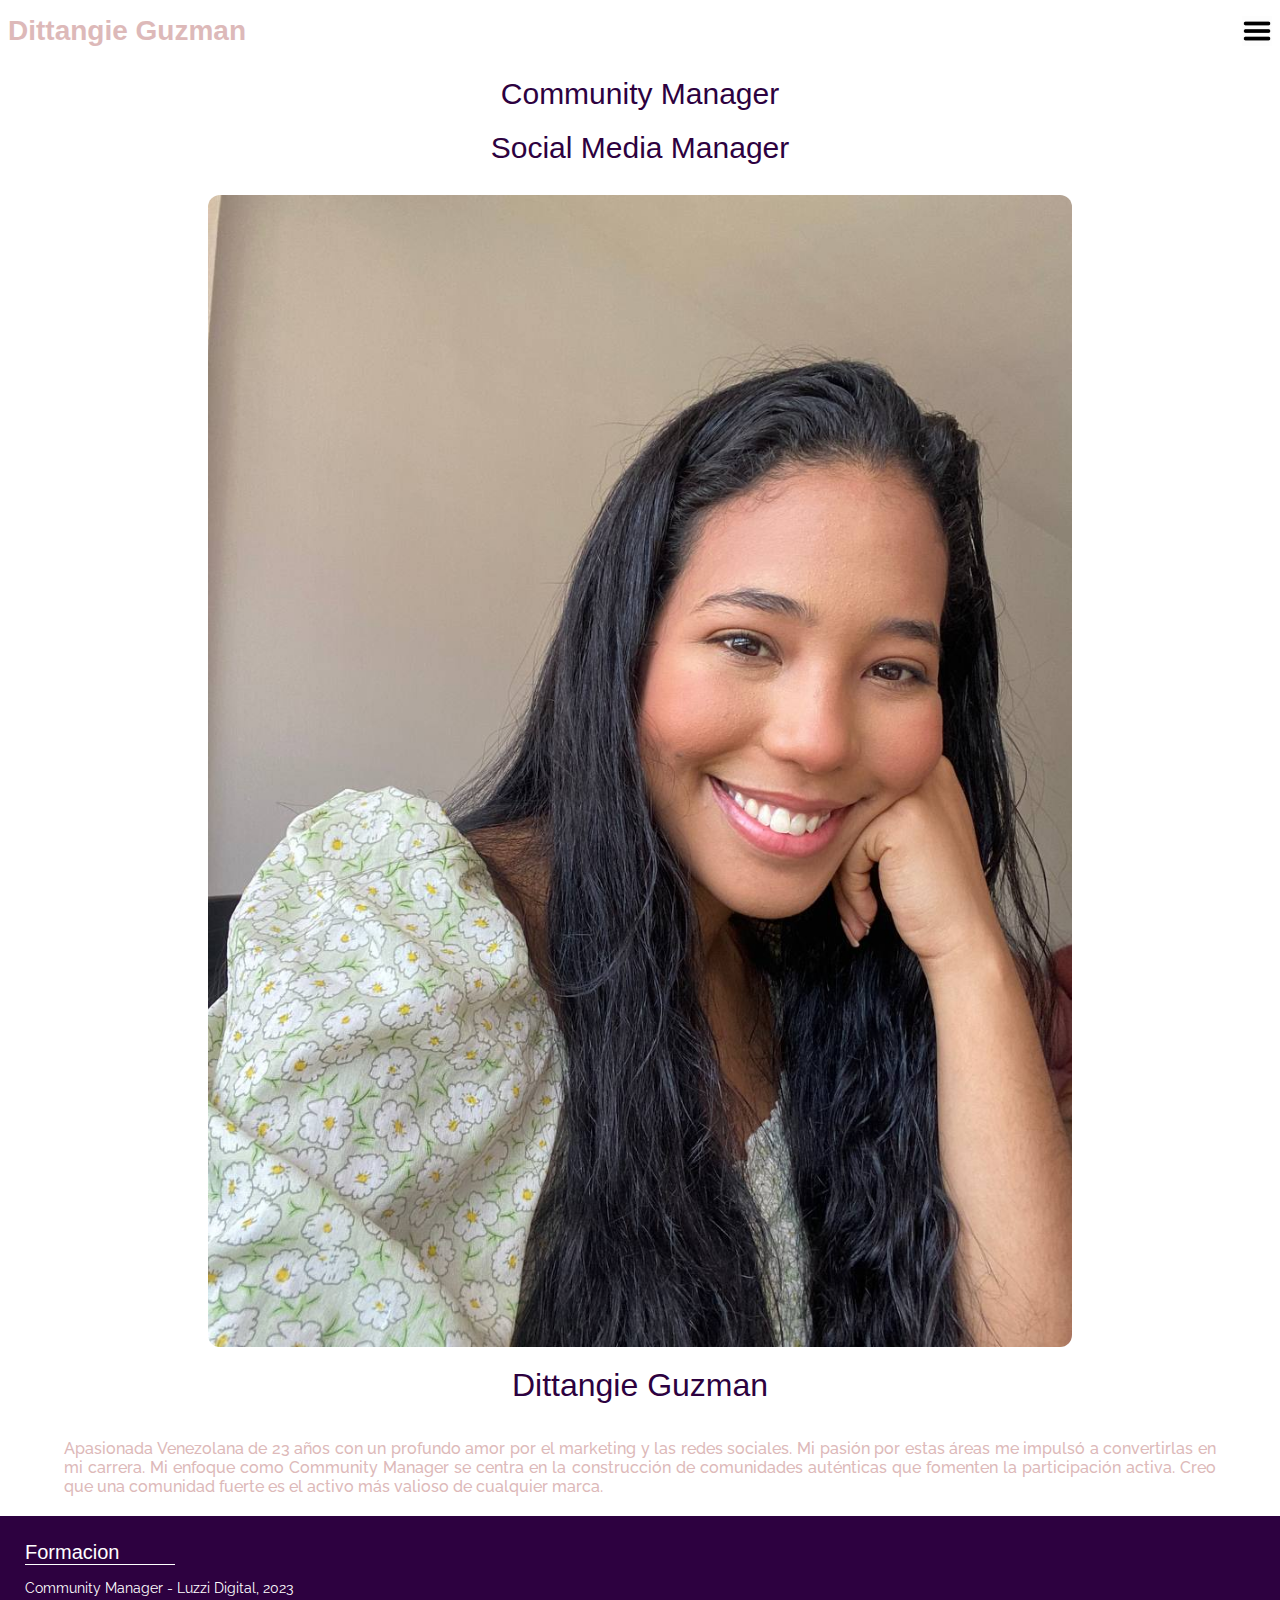
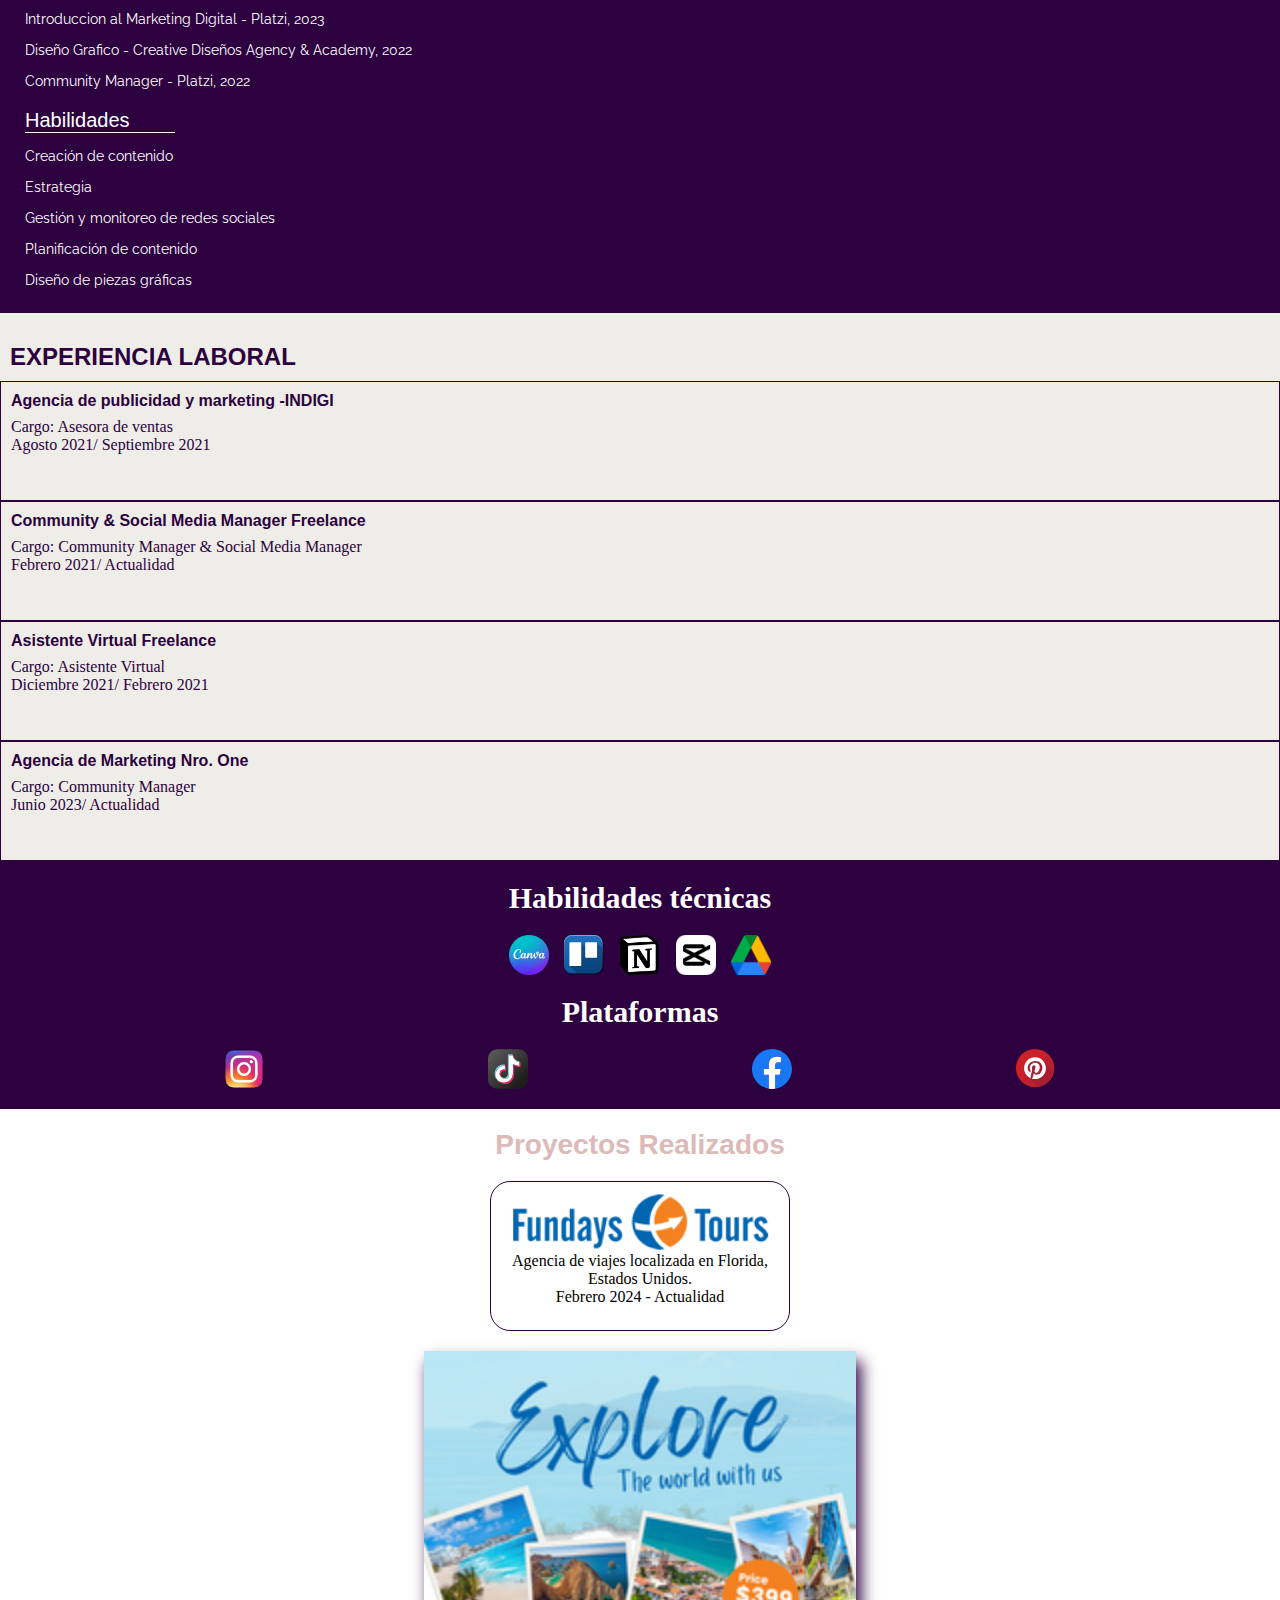
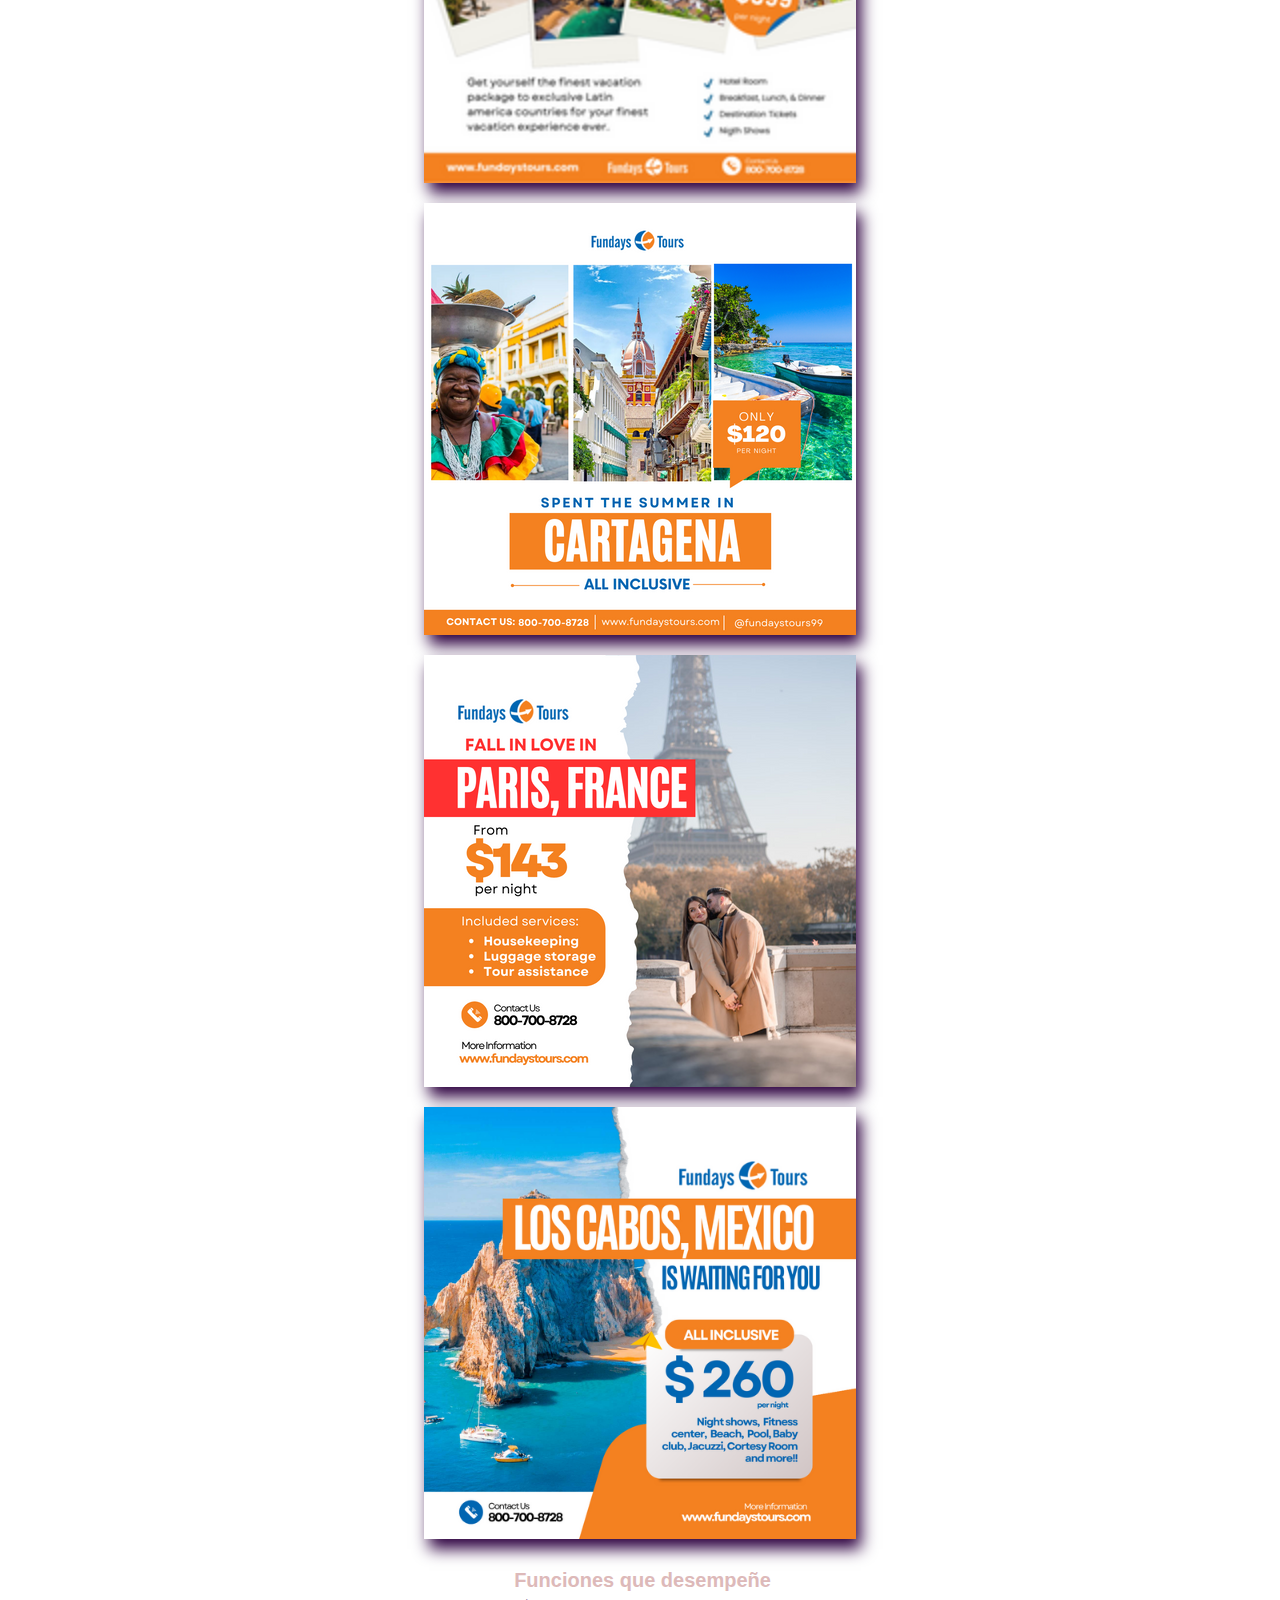
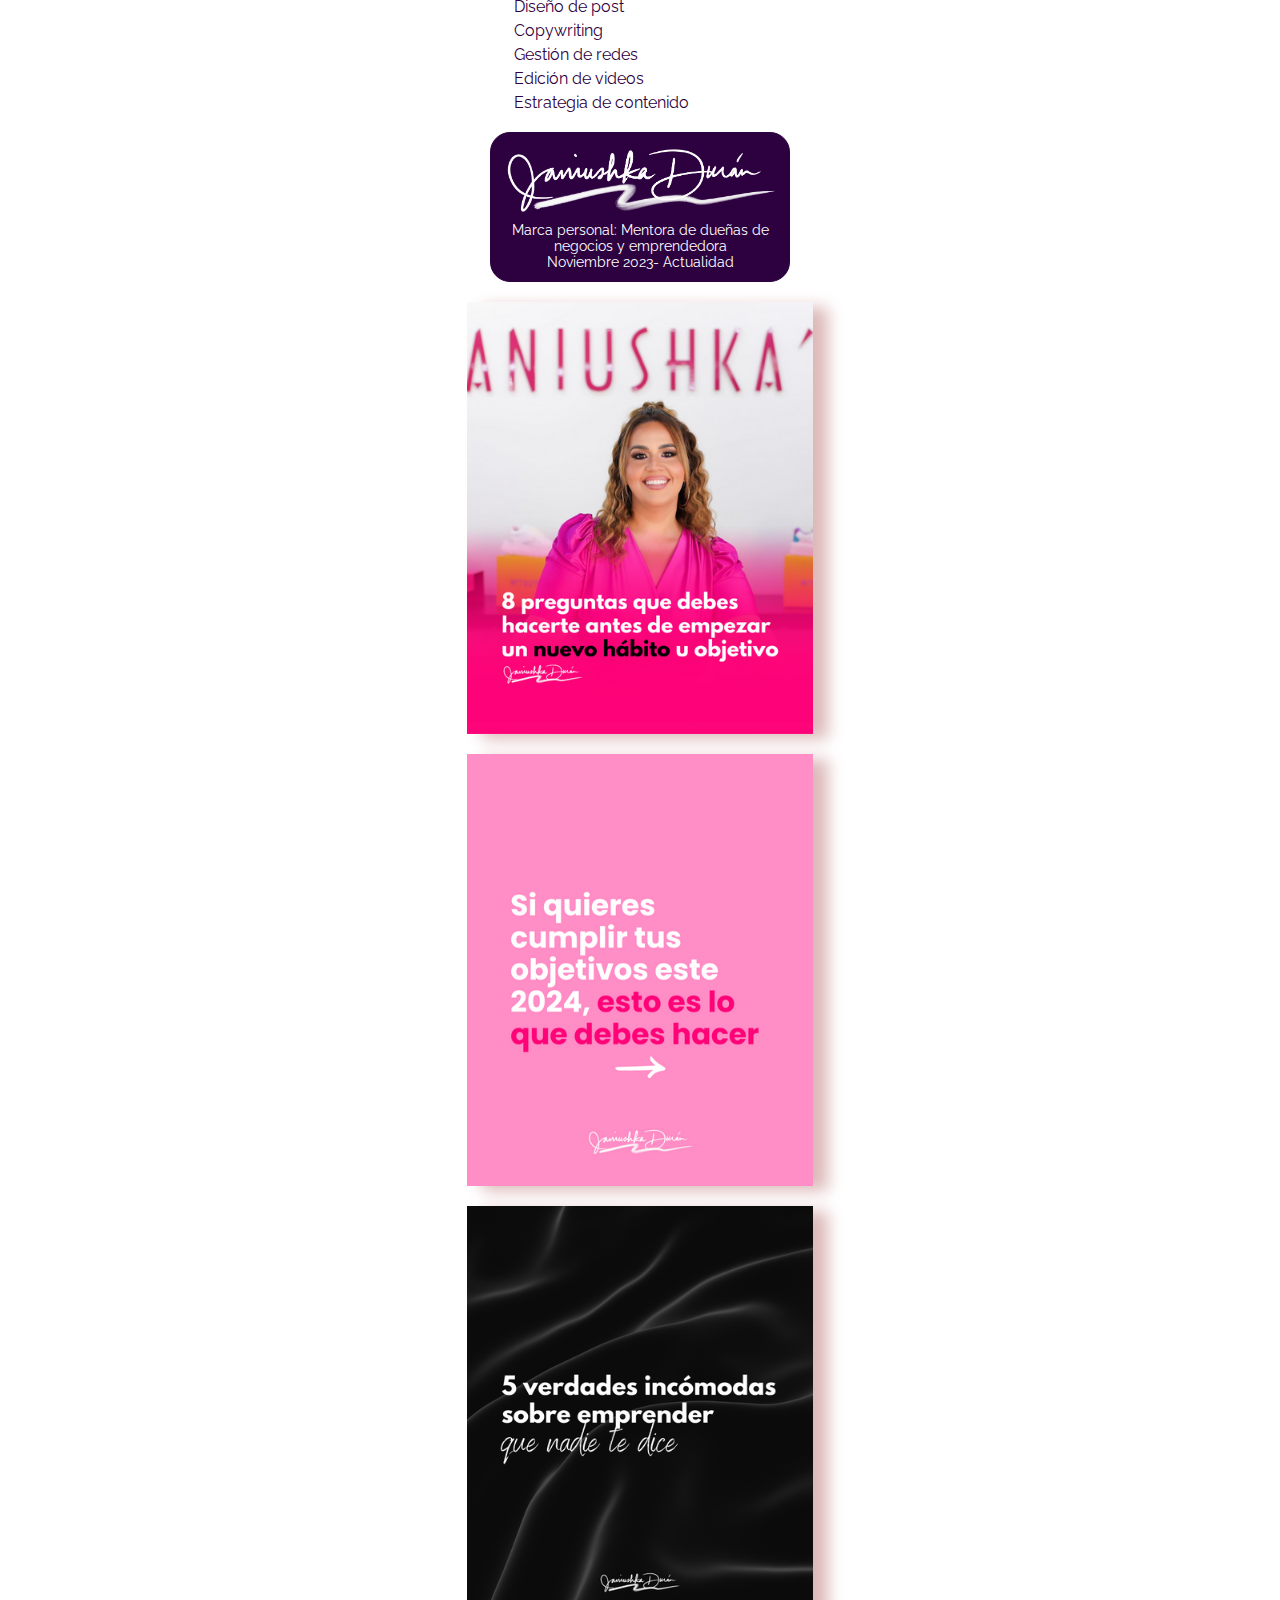
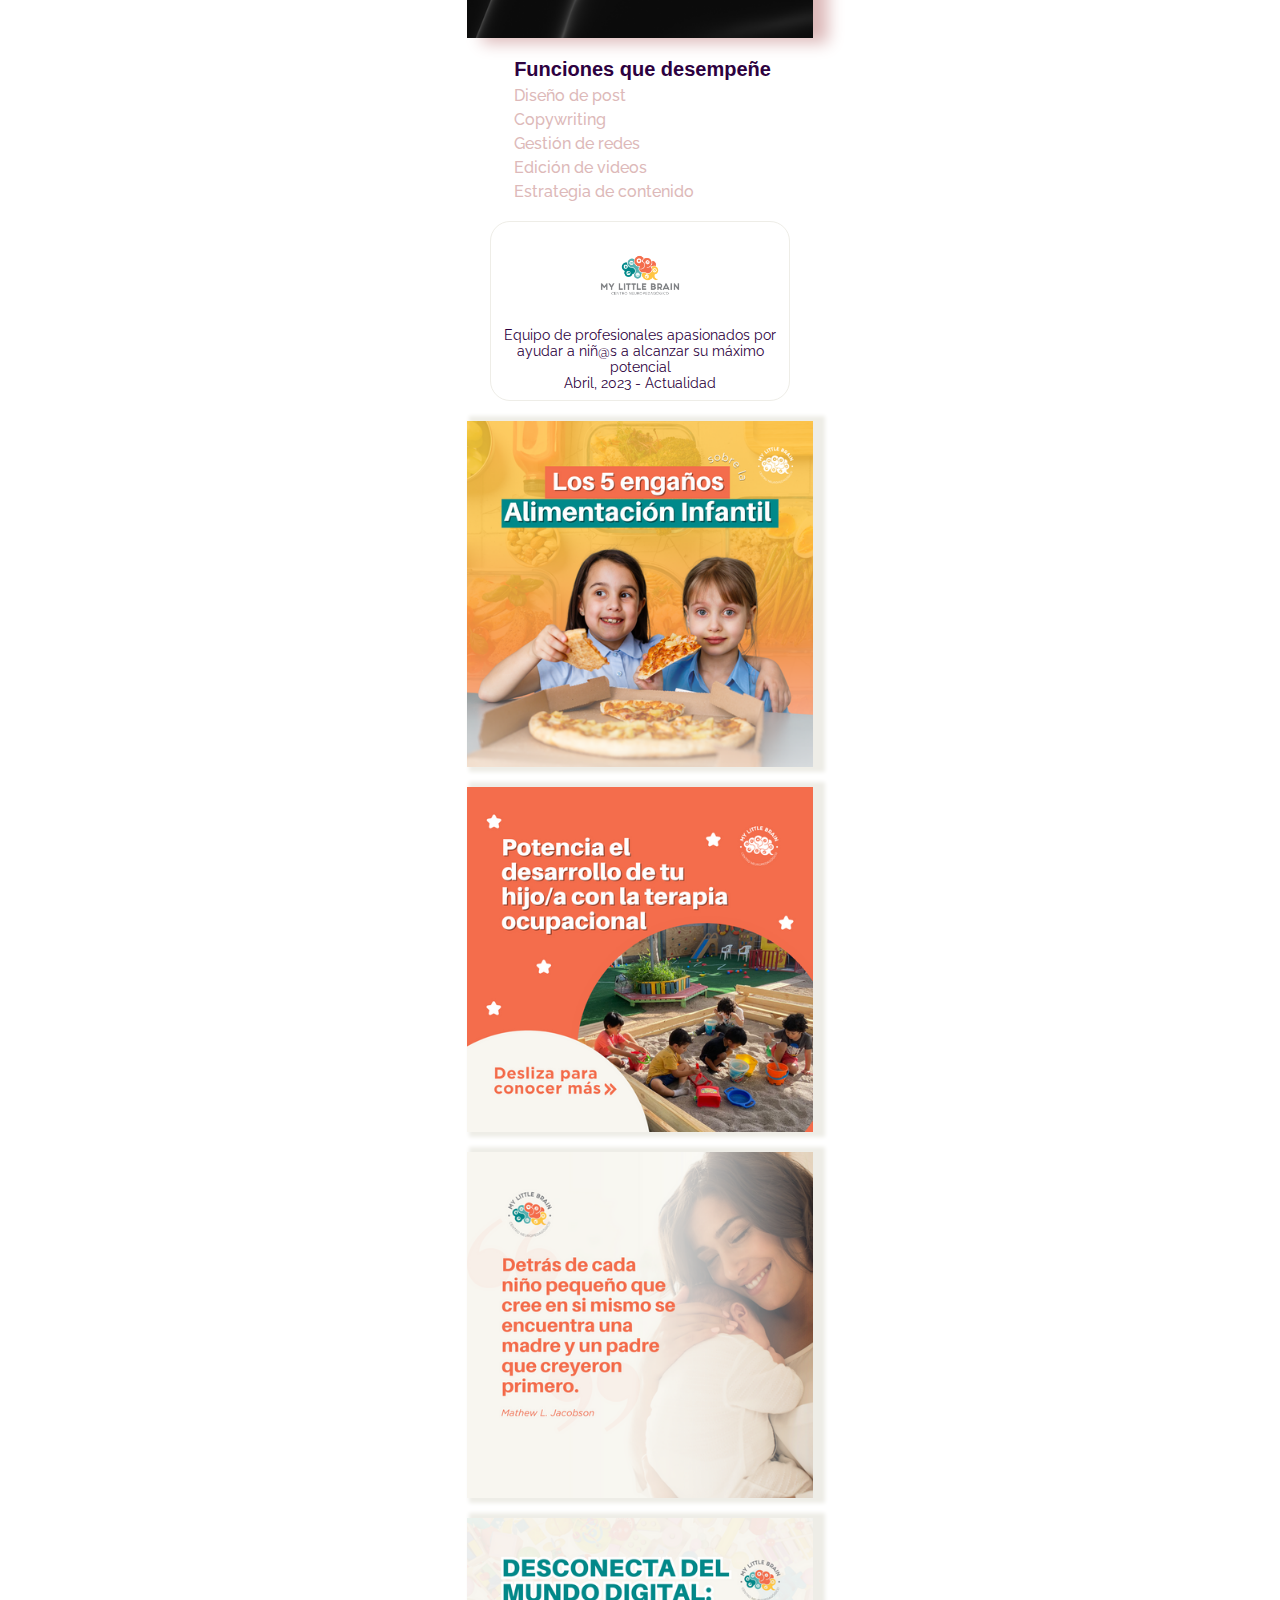
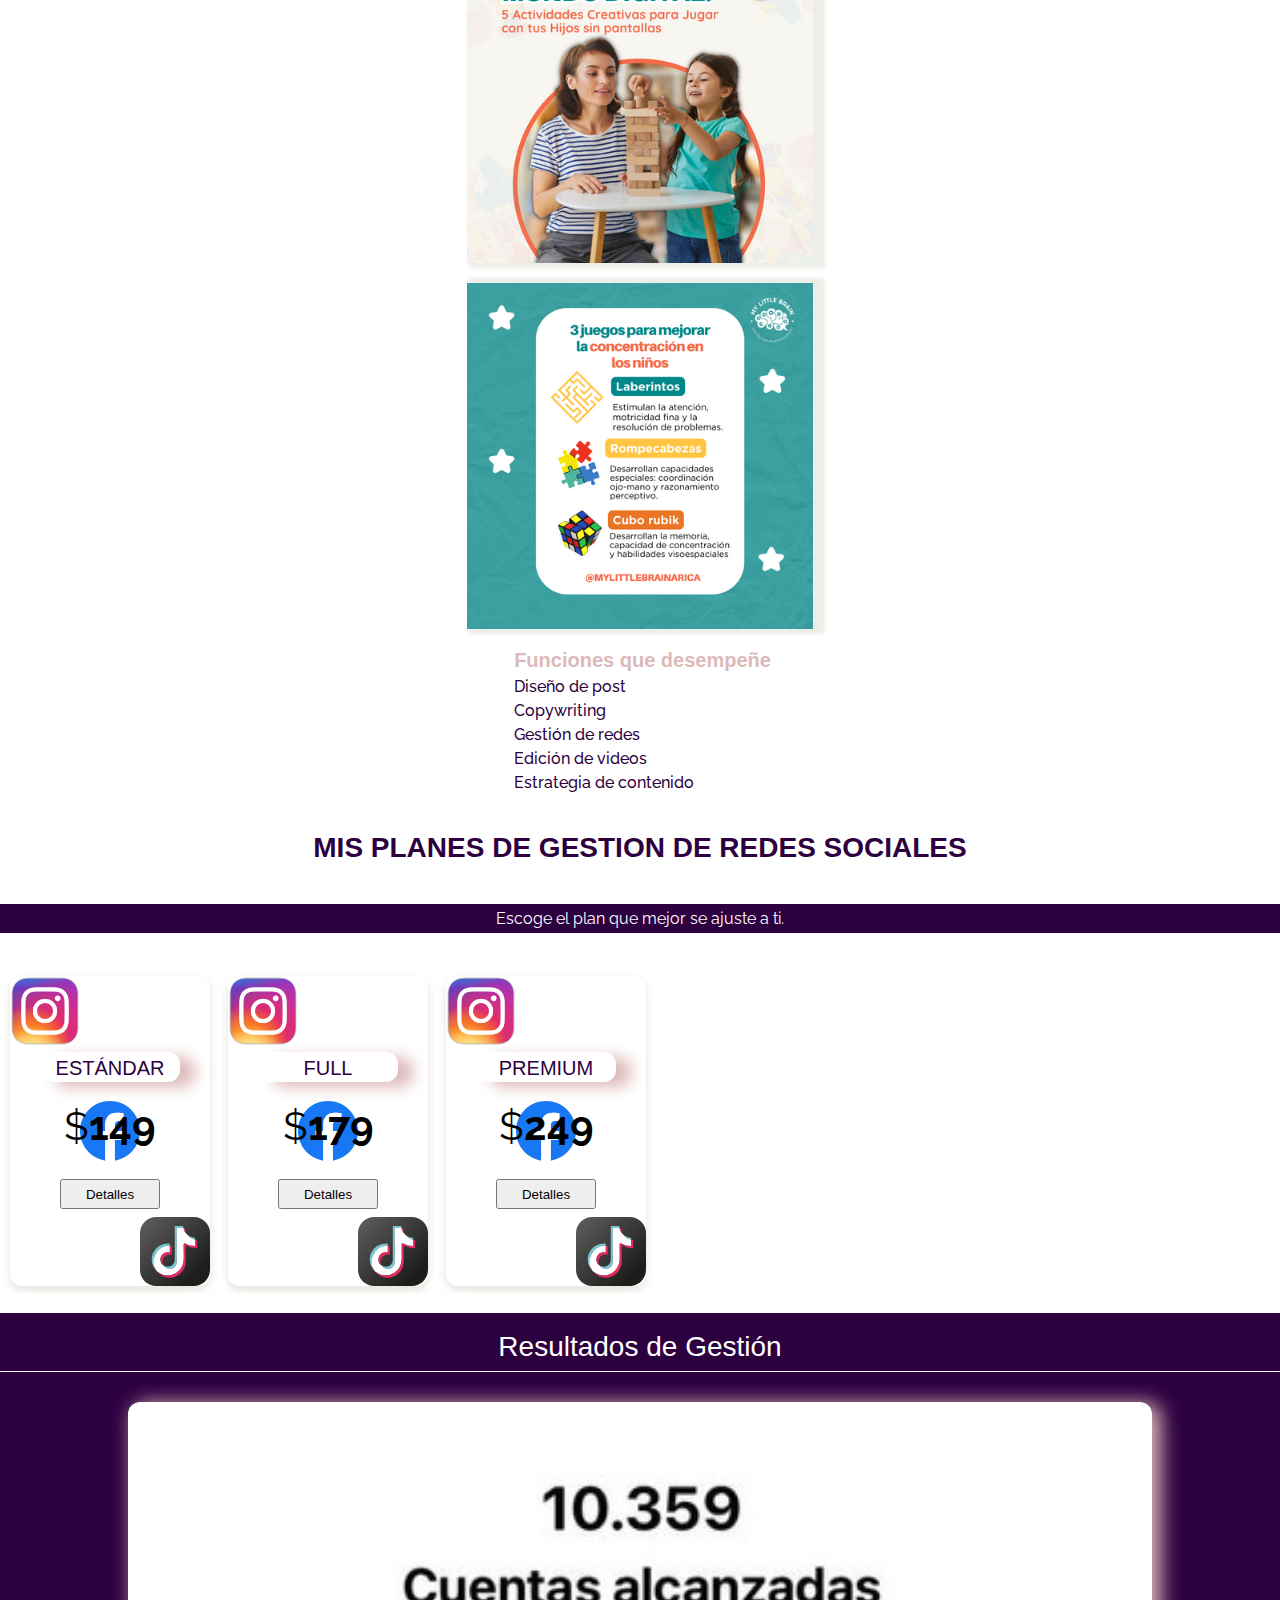
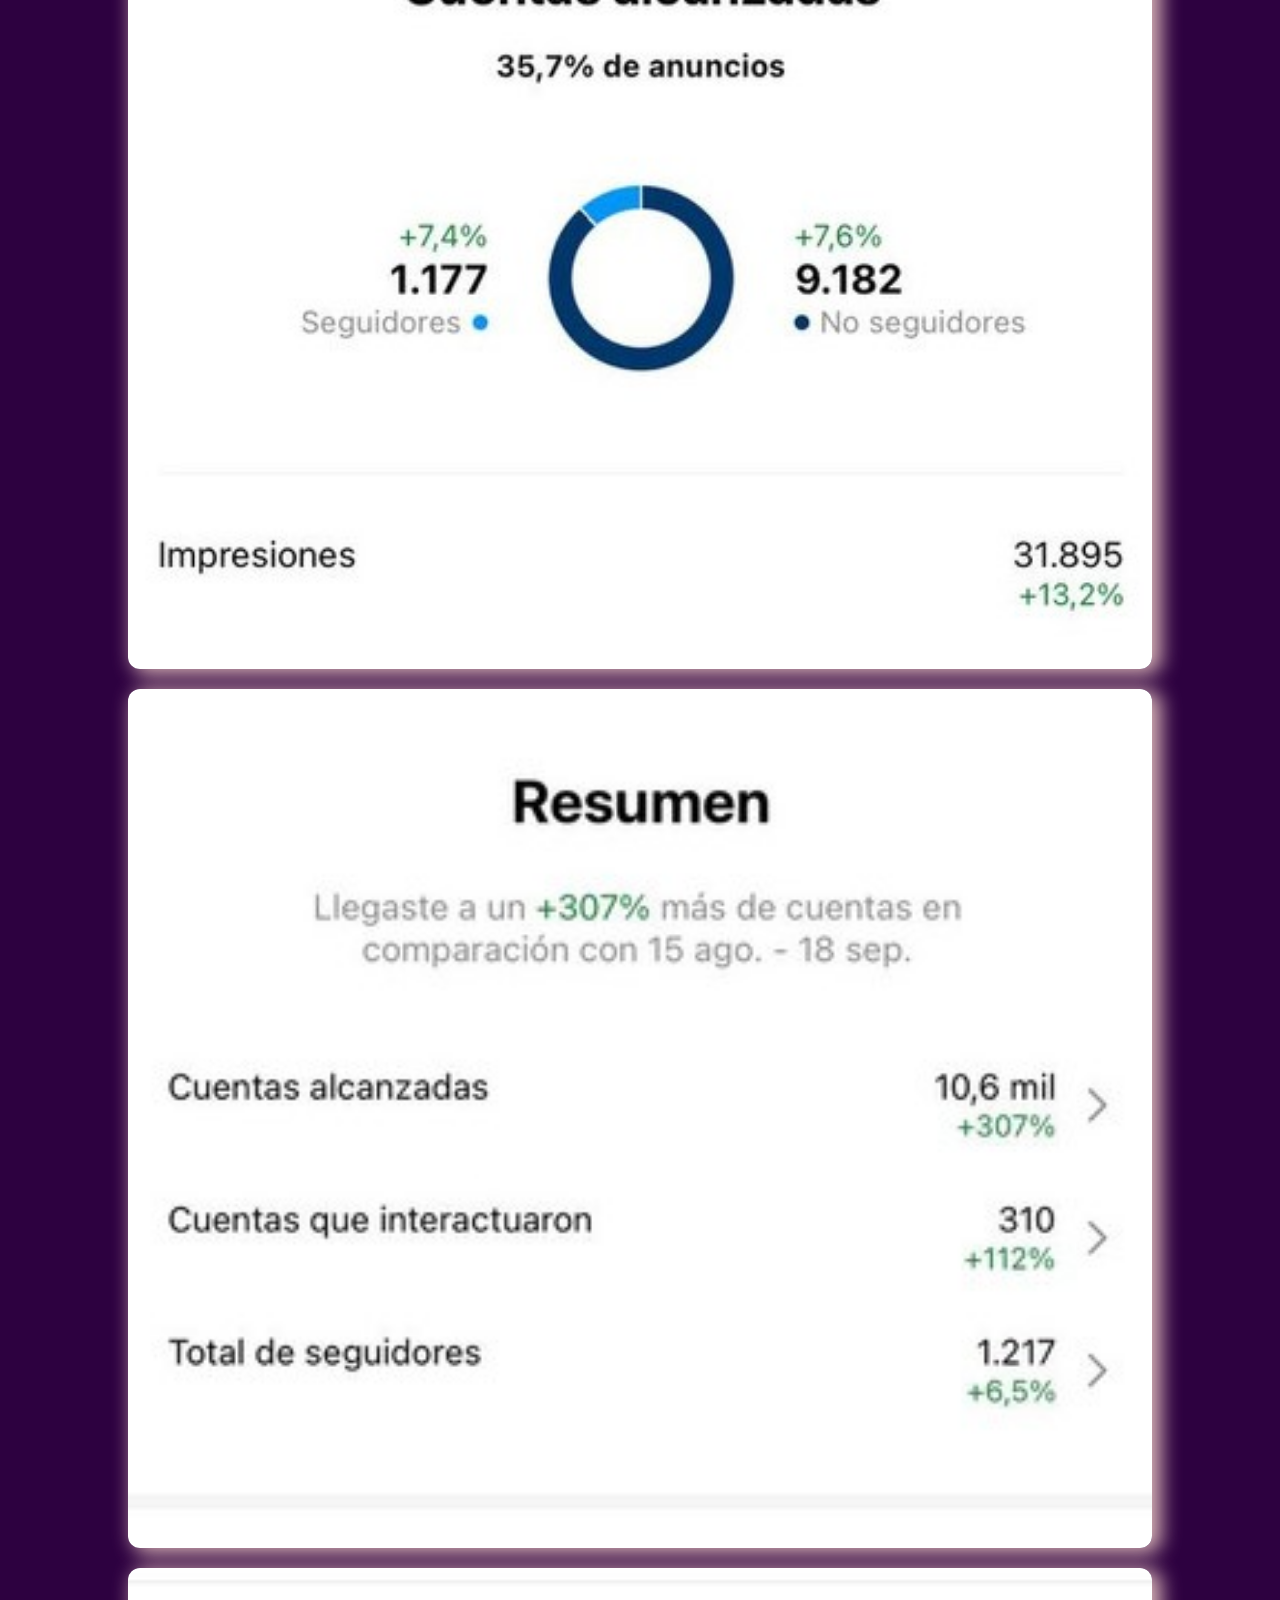
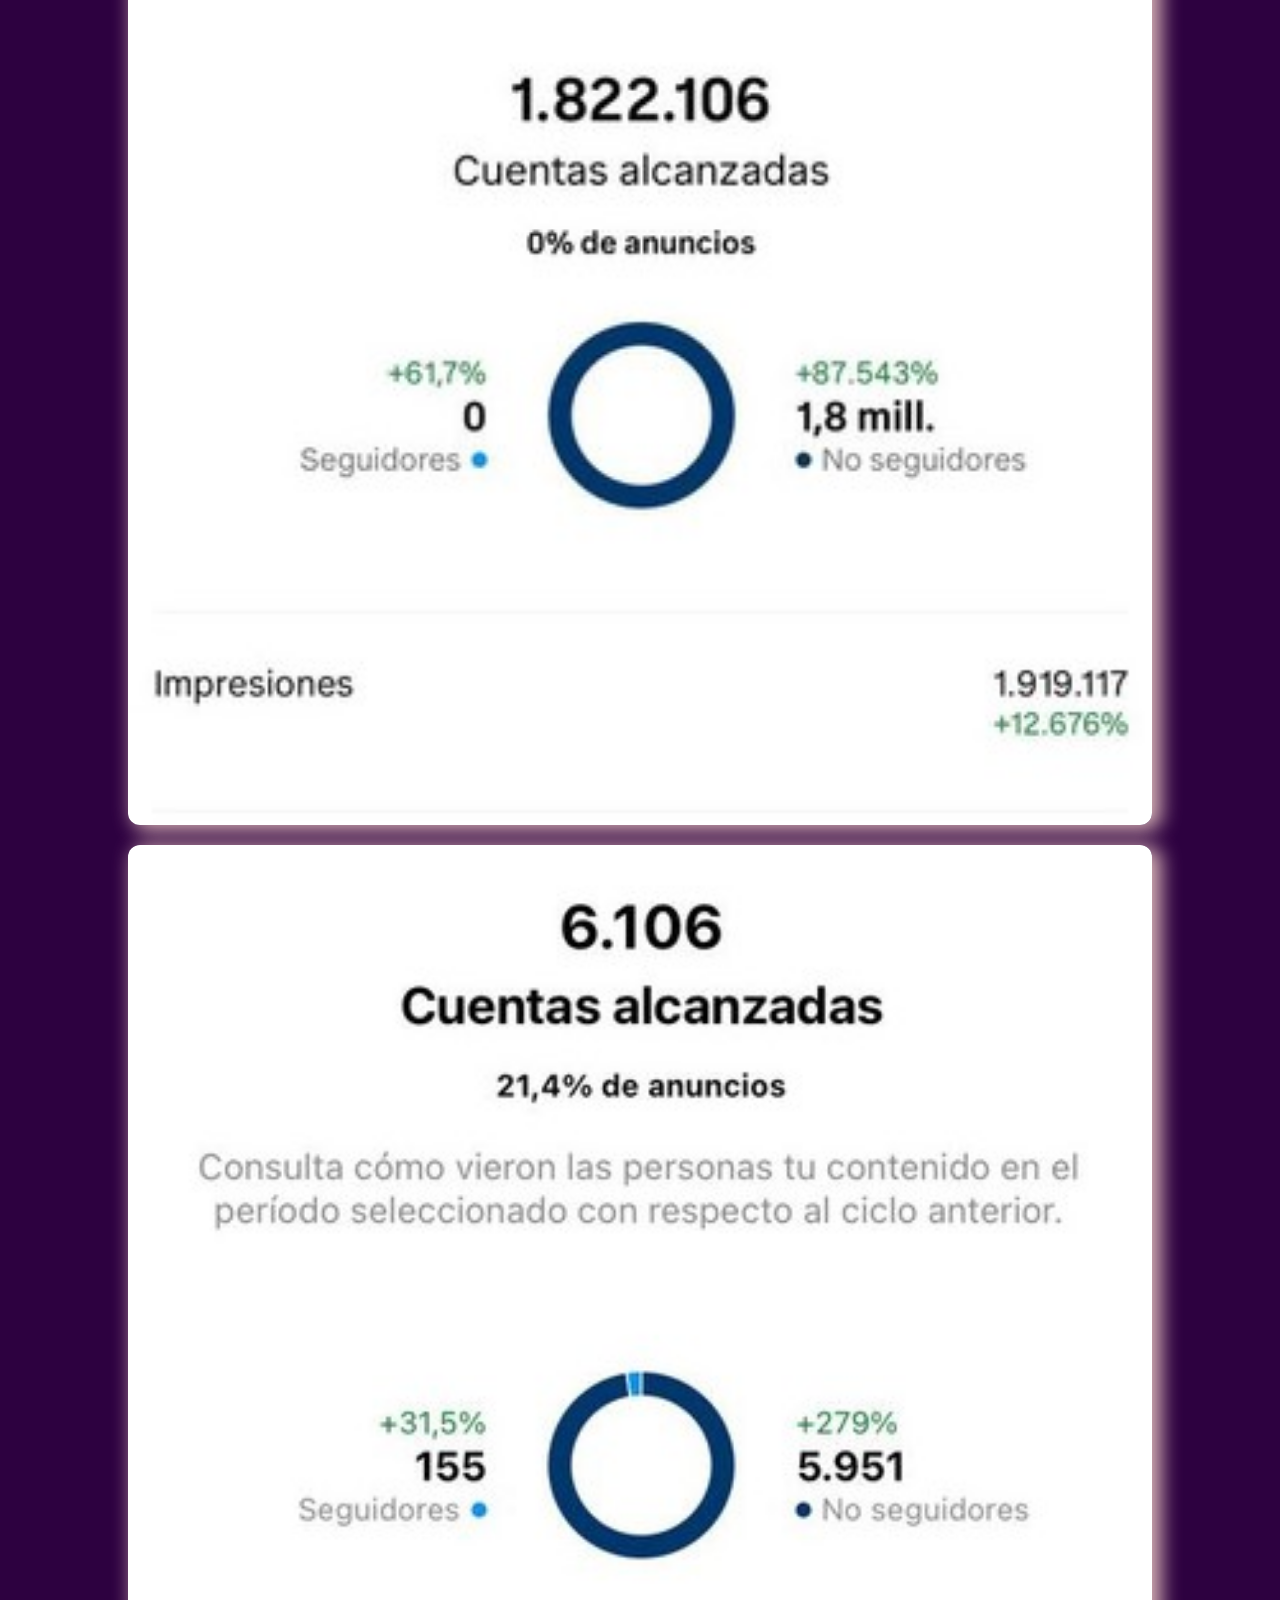
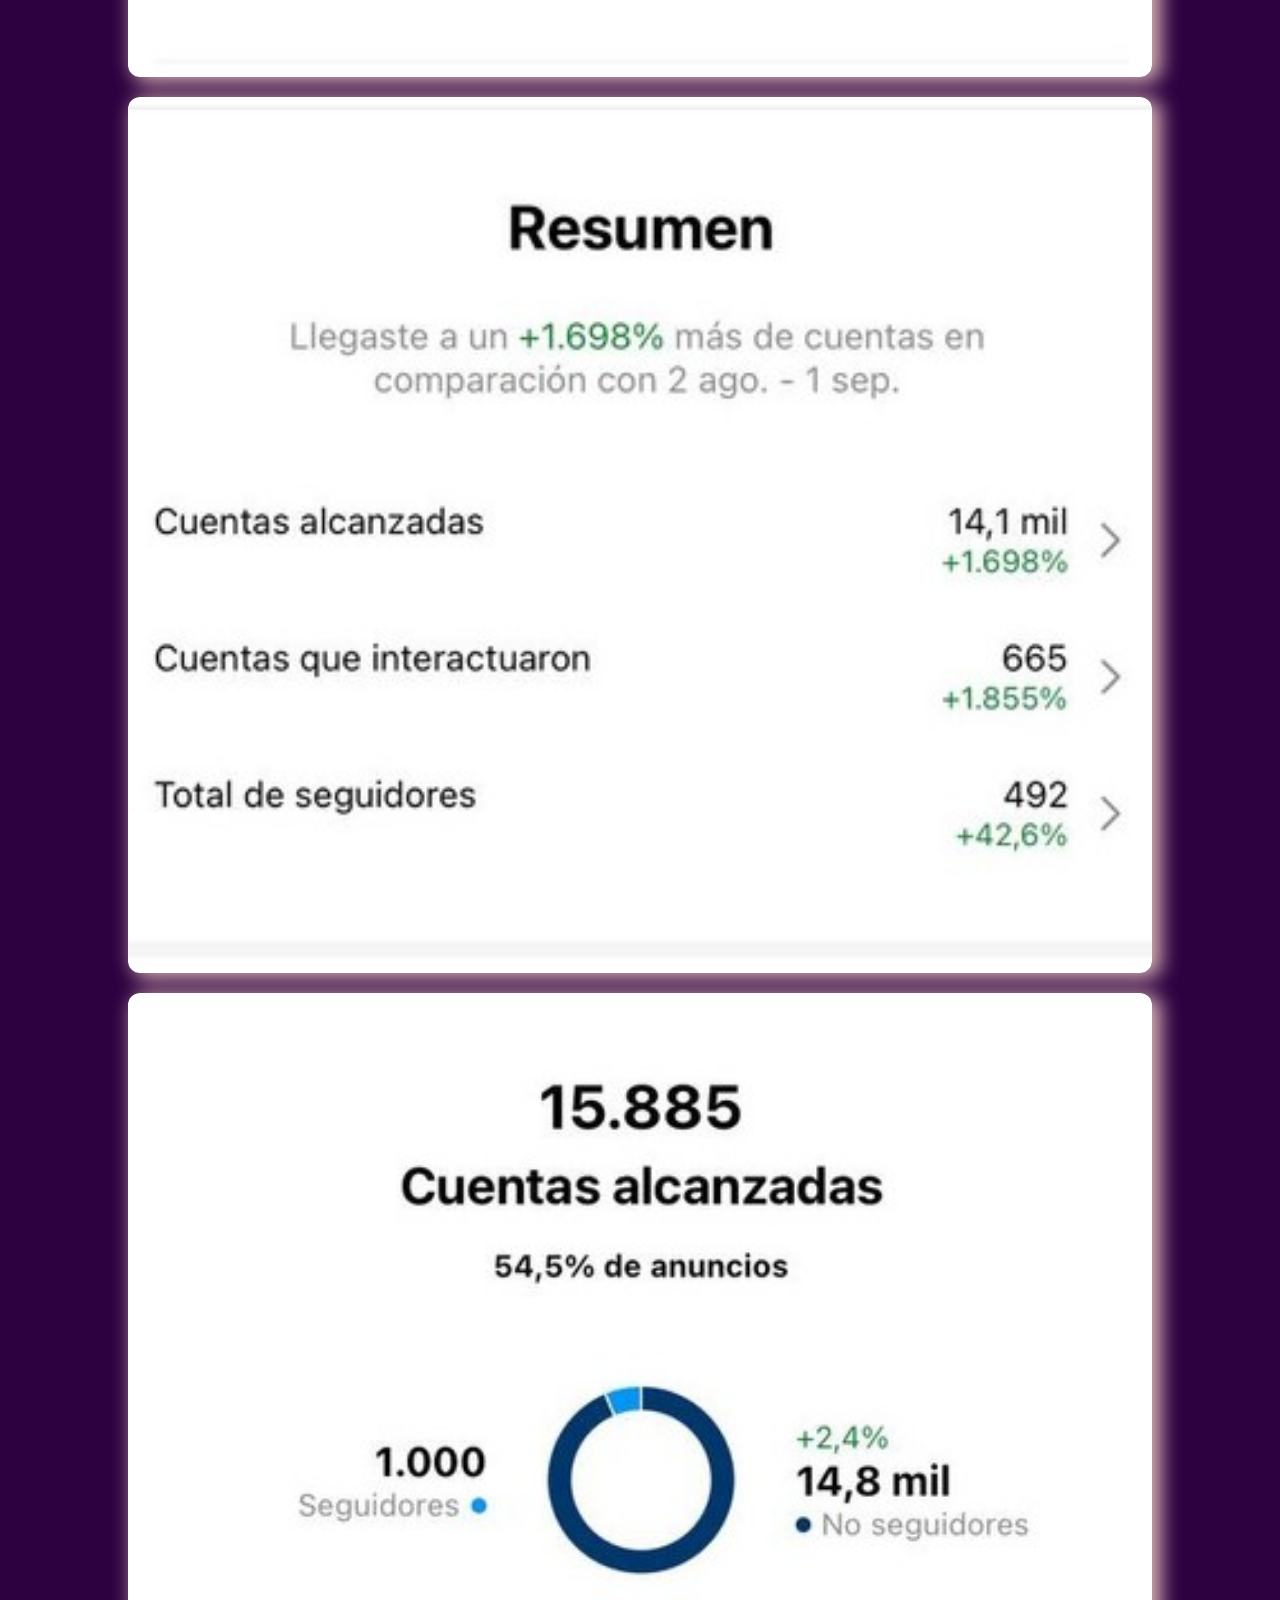
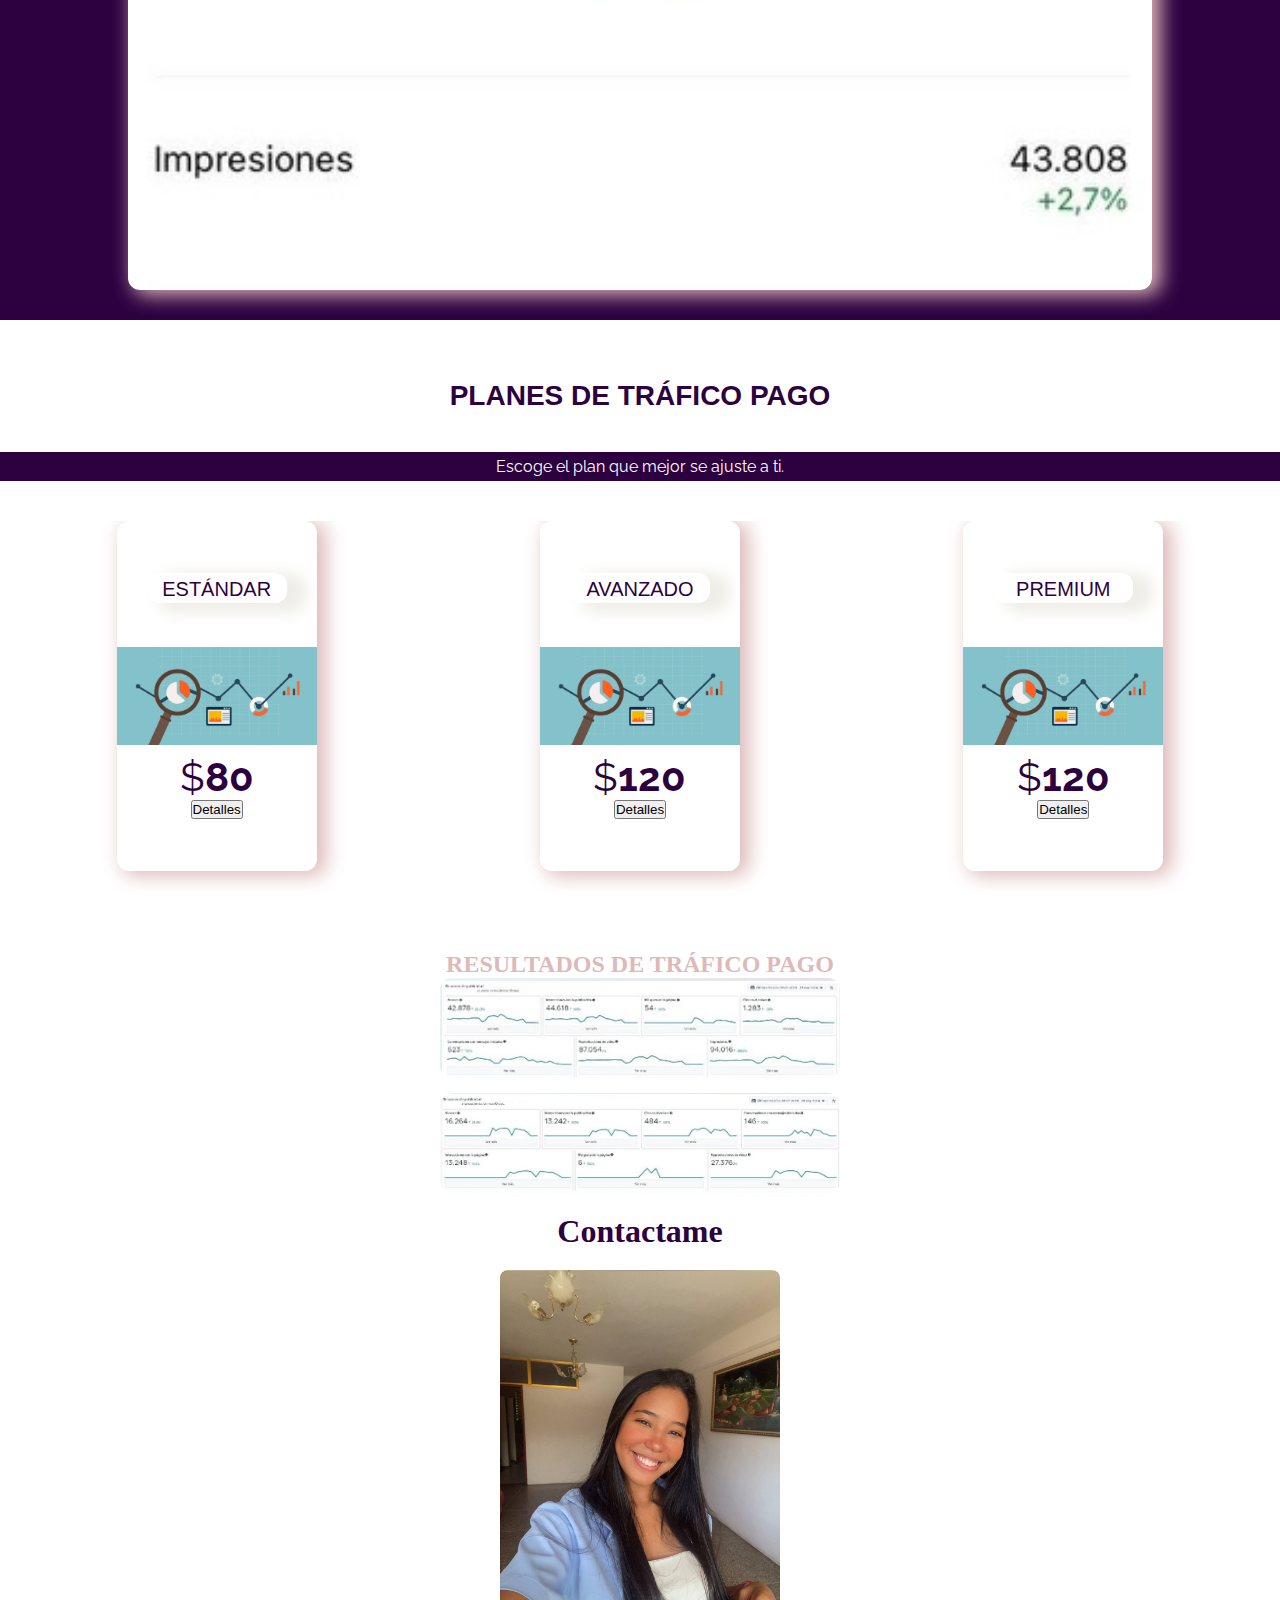
==== index.html @ 824b5fb4 "ya realizadala mayoria de la pagina se logro estructurar en un 90% ya solo queda darle estilos mas e" ====
<!DOCTYPE html>
<html lang="en">
<head>
    <meta charset="UTF-8">
    <meta name="viewport" content="width=device-width, initial-scale=1.0">
    <link rel="preconnect" href="https://fonts.googleapis.com">
    <link rel="preconnect" href="https://fonts.gstatic.com" crossorigin>
    <link href="https://fonts.googleapis.com/css2?family=Playfair+Display:ital@0;1&family=Raleway:ital,wght@0,100..900;1,100..900&display=swap" rel="stylesheet">
    <link rel="stylesheet" href="./style.css">
    <title>Dittangie Guzman</title>
</head>
<body>
<header>
    <section class="container--title">
        <h1>Dittangie Guzman</h1>
    </section>
    <section class="container--nav">
            <img src="./src/assets/icon-open.jfif" alt="icon-hamburger" id="menu">
            <nav id="show-menu">
                <ul>
                    <li><a href="#quien-soy"">¿Quién soy?</a></li>
                    <li><a href="#">Formación y Habilidades</a></li>
                    <li><a href="#">Experiencia Laboral</a></li>
                    <li><a href="#">Habilidades y Platarformas</a></li>
                    <li><a href="#">Trabajo realizados</a></li>
                    <li><a href="#">Mis planes</a></li>
                    <li><a href="#">Resultados</a></li>
                    <li><a href="#">Trafico pago</a></li>
                    <li><a href="#">Contacto</a></li>
                </ul>
            </nav>
    </section>
        
</header>

<main>
    
<section class="container--title-community">
            <h2>Community Manager </h2>
            <h2>Social Media Manager</h2>

</section>


<section class="container-quien--soy" >
            <div class="container--img-quien-soy">
                <img src="./src/images/ditt1.jpeg" alt="dittangieguzman">
            </div>
            <div class="container--descripcion-quien-soy" id="quien-soy">
                <h2>Dittangie Guzman</h2>
                <p>Apasionada Venezolana de 23 años con un profundo amor por el marketing y las redes sociales. Mi pasión por estas áreas me impulsó a convertirlas en mi carrera. Mi enfoque como Community Manager se centra en la construcción de comunidades auténticas que fomenten la participación activa. Creo que una comunidad fuerte es el activo más valioso de cualquier marca.</p>
            </div>
</section>

<section class="container-habilidades--plataformnas">
            <div class="container--formacion">
                <h3>Formacion</h3>
                <ul>
                    <li>Community Manager - Luzzi Digital, 2023</li>
                    <li>Introduccion al Marketing Digital - Platzi, 2023</li>
                    <li>Diseño Grafico - Creative Diseños Agency & Academy, 2022</li>
                    <li>Community Manager - Platzi, 2022</li>
                </ul>
            </div>
            <div class="container--habilidades">
                <h3>Habilidades</h3>
                <ul>
                    <li>Creación de contenido</li>
                    <li>Estrategia</li>
                    <li>Gestión y monitoreo de redes sociales</li>
                    <li>Planificación de contenido</li>
                    <li>Diseño de piezas gráficas</li>
                </ul>
            </div>
</section>

<section class="container--experiencia--laboral">
            <h3>EXPERIENCIA LABORAL</h3>
            <div>
                <h4>Agencia de publicidad y marketing -INDIGI</h4>
                <p>Cargo: Asesora de ventas</p>
                <p>Agosto 2021/ Septiembre 2021</p>
            </div>
            <div>
                <h4>Community & Social Media Manager Freelance</h4>
                <p>Cargo: Community Manager & Social Media Manager</p>
                <p>Febrero 2021/ Actualidad</p>
            </div>
            <div>
                <h4>Asistente Virtual Freelance</h4>
                <p>Cargo: Asistente Virtual</p>
                <p>Diciembre 2021/ Febrero 2021</p>
            </div>
            <div>
                <h4>Agencia de Marketing Nro. One</h4>
                <p>Cargo: Community Manager</p>
                <p>Junio 2023/ Actualidad</p>
            </div>
</section>


<section class="container-habilidades--plataformas" >
            <div class="container--habilidades--tecnicas">
                <h3>Habilidades técnicas </h3>
                <div class="habilidades--img">
                    <img src="./src/assets/canva.png" alt="logo-canva">
                    <img src="./src/assets/trello.svg" alt="logo-trelo">
                    <img src="./src/assets/notion.png" alt="logo-notion">
                    <img src="./src/assets/capcut.png" alt="logo-capcut">
                    <img src="./src/assets/drive.png" alt="logo-google-drive">
                </div>
            </div>
            <div class="container--plataformas">
                <h3>Plataformas</h3>
                <div class="plataformas--img">
                    <img src="./src/assets/instagram.png" alt="logo-instagram">
                    <img src="./src/assets/tiktok.svg" alt="logo-tiktok">
                    <img src="./src/assets/facebook.svg" alt="logo-facebook">
                    <img src="./src/assets/pintrest.svg" alt="logo-pinterest">
                </div>
            </div>
</section>
        
<section class="container--trabajos--realizados" >
    <h3>Proyectos Realizados</h3>

    <div class="container--fundays--tours">
                    <div class="container--title--fundays">
                        <img src="./src/images/fundays-logo.png" alt="fundays-logo.png">
                        <p>Agencia de viajes localizada en Florida, Estados Unidos.</p>
                        <p>Febrero 2024 - Actualidad</p>
                    </div>
                    <div class="container--img-fundays">
                        <img src="./src/images/fundays1.png" alt="img-fundays">
                        <img src="./src/images/funday2.png" alt="img-fundays">
                        <img src="./src/images/funday-paris.png" alt="img-fundays">
                        <img src="./src/images/fundays.png" alt="img-fundays">
                    </div>
                    <div class="container--funciones--fundays">
                        <h4>Funciones que desempeñe</h4>
                        <p>Diseño de post</p>
                        <p>Copywriting</p>
                        <p>Gestión de redes</p>
                        <p>Edición de videos</p>
                        <p>Estrategia de contenido</p>
                    </div>
    </div>

    <div class="container--mentoras--emprendedoras">
                    <div class="container--title--mentoras">
                        <img src="./src/images/logo-mentoras.png" alt="mentoras-logo.png">
                        <p>Marca personal: Mentora de dueñas de negocios y emprendedora</p>
                        <p>Noviembre 2023- Actualidad</p>
                    </div>
                    <div class="container--img--mentoras">
                        <img src="./src/images/mentoras1.png" alt="img-mentoras">
                        <img src="./src/images/mentoras2.png" alt=" img-mentoras">
                        <img src="./src/images/mentoras3.png" alt="img-mentoras">
                    </div>
                    <div class="container--funciones--mentoras">
                        <h4>Funciones que desempeñe</h4>
                        <p>Diseño de post</p>
                        <p>Copywriting</p>
                        <p>Gestión de redes</p>
                        <p>Edición de videos</p>
                        <p>Estrategia de contenido</p>
                    </div>
    </div>        
                
    <div class="container--little--brain">
                    <div class="container--title--little--brain">
                        <img src="./src/images/logo-little-brain.png" alt="mentoras-logo.png">
                        <p>Equipo de profesionales apasionados por ayudar a niñ@s a alcanzar su máximo potencial</p>
                        <p>Abril, 2023 - Actualidad</p>
                    </div>
                    <div class="container--img--little--brain">
                        <img src="./src/images/little-brain1.png" alt="img-little--brain">
                        <img src="./src/images/little-brain2.png" alt="img-little--brain">
                        <img src="./src/images/little-brain3.png" alt="img-little--brain">
                        <img src="./src/images/little-brain4.png" alt="img-little--brain">
                        <img src="./src/images/little-brain5.png" alt="img-little--brain">
                    </div>
                    <div class="container--funciones--little--brain">
                        <h4>Funciones que desempeñe</h4>
                        <p>Diseño de post</p>
                        <p>Copywriting</p>
                        <p>Gestión de redes</p>
                        <p>Edición de videos</p>
                        <p>Estrategia de contenido</p>
                    </div>
    </div>

</section>      
        
<section class="container--plan--redes-sociales">                
                
            <div class="plan--redes--title">
                <h2>MIS PLANES DE GESTION DE REDES SOCIALES</h2>
                <p>Escoge el plan que mejor se ajuste a ti.</p>
            </div>
                    <div class="plans-container--slider">
                       <article class="plans-container--card">
                            <h3 >ESTÁNDAR</h3>
                            <p><span>$</span>149</p>
                            <button id="btn--detalles--standar">Detalles</button>
                            <div class="detalles--plan--estandar" id="estandar">
                                <p>Creación, diseño y copy de 12 contenidos (post, carrusel y reels)</p>
                                <p>25 stories</p>
                                <p>4 portadas destacadas</p>
                                <p>Optimización de perfil</p>
                                <p>Interacción de la cuenta</p>
                                <p>Informe de gestión</p>
                                <p>1 Llamada mensual</p>
                                <button id="precio--estandar">Precio</button>
                            </div>
                       </article>
                       <article class="plans-container--card">
                        <h3>FULL</h3>
                        <p><span>$</span>179</p>
                        <button id="btn--detalles--full">Detalles</button>
                        <div class="detalles--plan--full" id="full">
                            <p>Creación, diseño y copy de 15 contenidos (post, carrusel y reels)</p>
                            <p>30 stories</p>
                            <p>4 portadas destacadas</p>
                            <p>Optimización de perfil</p>
                            <p>Interacción de la cuenta</p>
                            <p>Informe de gestión</p>
                            <p>1 Llamada mensual</p>
                            <button id="precio--full">Precio</button>
                        </div>
                       </article>         
                       <article class="plans-container--card">
                        <h3>PREMIUM</h3>
                        <p><span>$</span>249</p>
                        <button id="btn--detalles--premium">Detalles</button>
                        <div class="detalles--plan--premium" id="premium">
                            <p><strong>Creación, diseño y copy de 20 contenidos</strong> (post, carrusel y reels)</p>
                            <p>37 stories</p>
                            <p>5 portadas destacadas</p>
                            <p>Optimización de perfil</p>
                            <p>Interacción de la cuenta</p>
                            <p>Informe de gestión</p>
                            <p>2 Llamada mensual</p>
                            <button id="precio--premium">Precio</button>
                        </div>
                       </article>
                    </div>
</section>
        

<section class="container--resultados--redes">
                
        <h3 class="title--resultados--redes">Resultados de Gestión</h3>
        <div class="container--img--resultados--redes">
                <img src="./src/images/resultado-redes1.jpg" alt="resultado-redes">
                <img src="./src/images/resultado-redes2.jpg" alt="resultado-redes">
                <img src="./src/images/resultado-redes3.jpg" alt="resultado-redes">
                <img src="./src/images/resultado-redes4.jpg" alt="resultado-redes">
                <img src="./src/images/resultado-redes5.jpg" alt="resultado-redes">
                <img src="./src/images/resultado-redes6.jpg" alt="resultado-redes">
        </div>
            
</section>

<section class="container--trafico--pago">
    <div class="container--title-trafico">
        <h3>PLANES DE TRÁFICO PAGO</h3>
        <p>Escoge el plan que mejor se ajuste a ti.</p>
    </div> 
           <div class="plans--container--slider--trafico">

                <article class="plans-container--card--trafico">
                    <h3>AVANZADO</h3>
                    <p><span>$</span>120</p>
                    <button id="btn--detalles--avanzado--trafico">Detalles</button>

                    <div class="detalles--plan--avanzado--trafico" id="detalles--avanzado--trafico">
                        <p>Auditoría de la cuenta publicitaria y creación de la misma (en caso de no poseerla)</p>
                        <p>Configuración de campañas publicitarias (durante 15 días).</p>
                        <p>Monitoreo y optimización.</p>
                        <p>Seguimiento y análisis básico de métricas</p>
                        <p>Asesoramiento en cuanto al presupuesto a invertir.</p>
                        <p>Informe mensual de métricas</p>
                        <button id="precio--avanzado--trafico">Precio</button>
                    </div>
                </article>
                <article class="plans-container--card--trafico">
                    <h3 >ESTÁNDAR</h3>
                    <p><span>$</span>80</p>
                    <button id="btn--detalles--standar--trafico">Detalles</button>
                    <div class="detalles--plan--estandar--trafico" id="estandar--trafico">
                        <p>Auditoría de la cuenta publicitaria y creación de la misma (en caso de no poseerla)</p>
                        <p>Configuración de campañas publicitarias (durante 7 días).</p>
                        <p>Monitoreo y optimización.</p>
                        <p>Seguimiento y análisis básico de métricas</p>
                        <p>Asesoramiento en cuanto al presupuesto a invertir.</p>
                        <button id="precio--estandar--trafico">Precio</button>
                    </div>
                </article>

                <article class="plans-container--card--trafico">
                    <h3>PREMIUM</h3>
                    <p><span>$</span>120</p>
                    <button id="btn--detalles--premiun--trafico">Detalles</button>
                    
                    <div class="detalles--plan--premiun--trafico" id="premiun--trafico">
                        <p>Auditoría de la cuenta publicitaria y creación de la misma (en caso de no poseerla)</p>
                        <p>Configuración de campañas publicitarias (durante 30 días).</p>
                        <p>Monitoreo y optimización.</p>
                        <p>Seguimiento y análisis básico de métricas</p>
                        <p>Asesoramiento en cuanto al presupuesto a invertir.</p>
                        <p>Informe mensual de métricas</p>
                        <p>Reunión mensual para discutir estadísticas.</p>
                        <p>Atención al cliente (propietario de la cuenta) de lunes a Viernes</p>
                        <button id="precio--premiun--trafico">Precio</button>
                    </div>
                </article>
           </div>


           <div class="container--resultado--trafico">
            <h4>RESULTADOS DE TRÁFICO PAGO</h4>
            <div class="container--img--resultado--trafico">
                <img src="./src/images/resultado-trafico.jpg" alt="resultado-trafico">
                <img src="./src/images/resultado-trafico2.jpg" alt="resultado-trafico">
            </div>
           </div>
</section>


    </main>
    <footer>
        <section class="container--contacto">
            <h3>Contactame</h3>
            <img src="./src/images/ditt2.jpeg" alt="Dittangie Guzmán">
                <div class="container--info--contacto">
                    <h4>CONTACTO</h4>
                    <p>TELÉFONO :  <strong>+58 412 960 17 62</strong> 
                    <p>EMAIL: <strong>dittangieguzman.mp@gmail.com</strong></p>
                    <div class="container--contacto--redes">
                        <a href="https://www.instagram.com/dittguzman/" target="_blank"><img src="./src/assets/instagram.png" alt="logo-instagram"></a>
                        <a href="https://www.tiktok.com/@dittguzman" target="_blank"><img src="./src/assets/tiktok.svg" alt="logo-tiktok"></a>
                        <a href="https://wa.me/+584169601762"><img src="./src/assets/Logo-WhatsApp.png" alt="Logo-WhatsApp"></a></p>
                    </div>
                </div>
         </section>
        
        <div>
            <p>Creado por Anthony Paiva</p>
            <a href="#">insta</a>
            <a href="#">link</a>
        </div>
    </footer>
    <script type="module" src="./main.js"></script>
</body>
</html>
---- style.css ----
:root{
    --color-principal-morado: #2d0140;
    --color-secundario-gris: #eeede7;
    --color-secundario-salmon: #ddb9b9;

}

*{
    margin: 0;
    padding: 0;
    box-sizing: border-box;
}




/* header */
header{
    display: flex;
    align-items: center;
    justify-content: space-between;
    padding: 0 8px;
    margin-top: 15px;
}

.container--title h1{
    font-family: 'Playfair',sans-serif;
    font-size: 28px;
    width: 250px;
    color: var(--color-secundario-salmon);
}

.container--nav {
    display: flex;
    position: relative;
    align-items: center;
    justify-content: center;
}

.container--nav img{
    width: 30px;
    height: 100%;
    background-color: var(--color-principal-morado);
}
nav{
    display: none;
    position: absolute;
    top: 25px;
    left: -160px;
    background-color: var(--color-secundario-gris);
    text-align: left;
    padding: 12px ;
    border-radius: 12px;
}

nav ul{
    list-style: none;

}

nav ul li{
    margin-bottom: 15px;
}

nav ul li a {
    text-decoration: none;
    color: var(--color-principal-morado);
    font-family: 'Raleway', sans-serif;
    font-weight: 500;
}



/* SECTION QUIEN SOY */

.container--title-community{
    width: 100%;
    display: flex;
    flex-direction: column;
    margin-top: 30px;
    gap: 20px;
}


.container--title-community h2{
    font-size: 30px;
    text-align: center;
    font-family: 'Playfair',sans-serif;
    font-weight: lighter;
    color: var(--color-principal-morado);
}

.container-quien--soy{
    display: flex;
    flex-direction: column;
    margin-top: 30px;
}
.container--img-quien-soy {
    display: flex;
    margin: 0 auto;
    justify-content: center;

}

.container--img-quien-soy img{
    width: 90%;
    height: 100%;
    border-radius: 12px;
}

.container--descripcion-quien-soy{
    display: flex;
    flex-direction: column;
}

.container--descripcion-quien-soy h2{
    font-size: 32px;
    text-align: center;
    font-family: 'Playfair',sans-serif;
    font-weight: lighter;
    margin-top: 20px;
    margin-bottom: 15px;
    color: var(--color-principal-morado);
}

.container--descripcion-quien-soy p{
    width: 90%;
    text-align: justify;
    margin: 20px auto;
    color: var(--color-secundario-salmon);
    font-weight: 500;
    font-family: 'Raleway', sans-serif;
    font-size: 16px;

}

/* HABILIDADES Y PLATAFORMAS */

.container-habilidades--plataformnas{
    display: flex;
    flex-direction: column;
    background-color:var(--color-principal-morado);
    padding: 15px;
}

.container--formacion, .container--habilidades {
    display: flex;
    flex-direction: column;
    padding: 10px;
    color: white;
}

.container--formacion  h3 , .container--habilidades h3{
    font-size: 20px;
    text-align: left;
    font-family: 'Playfair',sans-serif;
    border-bottom: 1px solid white;
    width: 150px;
    font-weight: 500;
}

.container--formacion ul li , .container--habilidades ul li{
    list-style: none;
    margin-top: 15px;
    font-size: 14px;
    font-family: 'Raleway', sans-serif;
    font-weight: 400;
    text-align: left;
}


    /*EXPERIENCIA LABORAL*/

.container--experiencia--laboral{
    padding-top:20px ;
    display: flex;
    flex-direction: column;
    background-color: var(--color-secundario-gris);

}

.container--experiencia--laboral h3{
    font-size: 24px;
    font-family: 'Playfair',sans-serif;
    color: var(--color-principal-morado);
    padding: 10px;
}
.container--experiencia--laboral div{
    border:solid 1px var(--color-principal-morado);
    padding: 10px;
    height: 120px;
    color: var(--color-principal-morado);
    text-align: justify;
    margin-bottom: 8apx;
}

.container--experiencia--laboral div h4{
    font-family: 'Playfair',sans-serif;
    margin-bottom: 8px;
}

.container--experiencia--laboral div h4 p{
    font-family: 'Raleway', sans-serif;
    font-size: 18px;

}

 /*HABILIDADES TECNICAS Y PLATAFORMAS */


 .container-habilidades--plataformas{
    display: flex;
    flex-direction: column;
    background-color: var(--color-principal-morado);
    align-items: center;
 }

.container--habilidades--tecnicas{
    display: flex;
    flex-direction: column;
    align-items: center;
}

.habilidades--img{
    width: 100%;
    display: flex;
    justify-content: space-between;
}



.container--habilidades--tecnicas h3 ,
 .container--plataformas h3 {
    font-size: 30px;
    margin: 20px 0;
    color: white;
}

.container--plataformas {
    width: 100%;
    margin-bottom: 20px;
    display: flex;
    flex-direction: column;
    align-items: center;
}

.plataformas--img{
    display: flex;
    justify-content: space-evenly;
    width: 100%;
}

.habilidades--img img , 
.plataformas--img img{
    width: 40px;
    height: 40px;
}


/* PROYECTOS REALIAZADOS */

.container--trabajos--realizados{
    display: flex;
    flex-direction: column;
    align-items: center;
    justify-content: center;
    margin: 0 auto;
}
.container--trabajos--realizados h3 {
    margin-top: 20px;
    font-size: 28px;
    font-family: 'Playfair',sans-serif;
    color: var(--color-secundario-salmon);
}

.container--fundays--tours {
    display: flex;
    flex-direction: column;
    justify-content: center;
    margin-top: 20px;

}

.container--title--fundays{
    display: flex;
    flex-direction: column;
    text-align: center;
    width: 300px;
    height: 150px;
    border: 1px  solid var(--color-principal-morado);
    border-radius: 20px;
    padding: 10px;
    margin: 0 auto;
}

.container--img-fundays {
    display: flex;
    flex-direction: column;
    margin-top: 20px;
    margin: 0 auto;
    gap: 20px;
    width: 100%;
    padding-top: 20px;
}


.container--img-fundays img{
    box-shadow: 5px 10px 15px var(--color-principal-morado);
    width: 80%;
    margin: 0 auto;
}

.container--funciones--fundays{
    display: flex;
    flex-direction: column;
    padding-left: 5px;
    gap: 5px;
    margin: 0 auto;
}

.container--funciones--fundays h4{
    font-family: 'Playfair',sans-serif;
    color: var(--color-secundario-salmon);
    font-size: 20px;
    margin-top: 30px;
}

.container--funciones--fundays p{
    font-size: 16px;
    font-family: 'Raleway', sans-serif;
    color: var(--color-principal-morado);

}


.container--mentoras--emprendedoras{
    display: flex;
    flex-direction: column;
    justify-content: center;
    margin-top: 20px;
}

.container--title--mentoras {
    display: flex;
    flex-direction: column;
    text-align: center;
    width: 300px;
    height: 150px;
    border: 1px solid var(--color-principal-morado);
    border-radius: 20px;
    padding: 10px;
    margin: 0 auto;
    background-color: var(--color-principal-morado);
}

.container--title--mentoras p{
    color: white;
    font-family: 'Raleway', sans-serif;
    font-size: 14px;
}

.container--img--mentoras {
    display: flex;
    flex-direction: column;
    margin: 0 auto;
    gap: 20px;
    width: 100%;
    padding-top: 20px;
}

.container--img--mentoras img {
    box-shadow: 15px 5px 15px var(--color-secundario-salmon);
    width: 80%;
    margin: 0 auto;
}


.container--funciones--mentoras{
        display: flex;
        flex-direction: column;
        padding-left: 5px;
        gap: 5px;
        margin: 0 auto;
        padding-top: 20px;
    }
    
.container--funciones--mentoras h4{
        font-family: 'Playfair',sans-serif;
        color: var(--color-principal-morado);
        font-size: 20px;
    }
    
.container--funciones--mentoras p{
        font-size: 16px;
        font-family: 'Raleway', sans-serif;
        color: var(--color-secundario-salmon);
        font-weight: 500;
}

.container--little--brain{
    display: flex;
    flex-direction: column;
    justify-content: center;
    margin-top: 20px;
}

.container--title--little--brain{
    display: flex;
    flex-direction: column;
    text-align: center;
    width: 300px;
    height: 180px;
    border: 1px solid var(--color-secundario-gris);
    border-radius: 20px;
    margin: 0 auto;
    padding: 5px
}

.container--title--little--brain img{
    width: 100px;
    height: 100px;
    margin: 0 auto;
}



.container--title--little--brain  p{
    font-family: 'Raleway', sans-serif;
    font-size: 14px;
    color: var(--color-principal-morado);
    font-size: 14px;
    font-weight: 400;
}

.container--img--little--brain{
    display: flex;
    flex-direction: column;
    margin: 0 auto;
    gap: 20px;
    width: 100%;
    padding-top: 20px;
}

.container--img--little--brain img{
    box-shadow: 7px 0px 4px 5px var(--color-secundario-gris);
    width: 80%;
    margin: 0 auto;
}



.container--funciones--little--brain{
        display: flex;
        flex-direction: column;
        padding-left: 5px;
        gap: 5px;
        margin: 0 auto;
        padding-top: 20px;
    }
    
.container--funciones--little--brain h4{
        font-family: 'Playfair',sans-serif;
        color: var(--color-secundario-salmon);
        font-size: 20px;
    }
    
.container--funciones--little--brain p{
        font-size: 16px;
        font-family: 'Raleway', sans-serif;
        color: var(--color-principal-morado);
        font-weight: 500;
}



  /*PLANES DE REDES SOCAILES*/

.container--plan--redes-sociales{
    display:flex;
    flex-direction: column;
}

.plan--redes--title{
    margin-bottom: 20px;
}

.plan--redes--title h2{
    font-size: 28px;
    color: var(--color-principal-morado);
    text-align: center;
    margin: 40px auto;
    font-family: 'Playfair',sans-serif;

}

.plan--redes--title p{
    color: white;
    padding: 5px;
    font-size: 16px;
    font-weight: 400;
    text-align: center;
    background-color: #2d0140;
    font-family: 'Raleway', sans-serif;

}

.plans-container--slider{
    display: flex;
    width: 100%;
    height: 320px;
    overflow-x: scroll;
   overscroll-behavior-x: contain;
   scroll-snap-type: x proximity;
   gap: 10px;
   margin-top: 20px;
   padding: 0 10px;
}

.plans-container--card{
    display: flex;
    align-items: center;
    justify-content: center;
    position: relative;
    align-items: center;
    min-width: 200px;
    max-width: 400px;
    height: 310px;
    display: flex;
    flex-direction: column;
    scroll-snap-align: center;
    margin-right: 8px;
    margin-top: 3px;
    border-radius: 12px;
    padding: 30px;
    box-shadow: 0 4px 8px rgba(89,79,30,0.16);
    background-size: 70px , 70px , 60px;
    background-image: url(./src/assets/instagram.png) , url(./src/assets/tiktok.svg)  , url(./src/assets/facebook.svg);
    background-position: left top , right bottom , center ;
    background-repeat: no-repeat;
}

.plans-container--card h3{
    font-size: 20px;
    margin: 0  0 20px 0;
    font-family: 'Playfair',sans-serif;
    font-weight: 400;
    color: var(--color-principal-morado);
    background-color: white;
    width: 100%;
    height: 30px;
    padding: 5px;
    border-radius: 12px;
    text-align: center;
    box-shadow: 15px 5px 15px var(--color-secundario-salmon);

}

.plans-container--card p{
    font-family: 'Raleway', sans-serif;
    font-size:40px;
    font-weight: bolder;
}

.plans-container--card p span {
    font-weight: lighter;
}

.plans-container--card button {
    width: 100px;
    height: 30px;
    margin-top: 30px;
}
.detalles--plan--estandar,
.detalles--plan--full,
.detalles--plan--premium{
    position: absolute;
    background-color: var(--color-principal-morado);
    display: none;
    flex-direction: column;
    align-items: center;
    text-align: center;
    border-radius: 12px;
    padding: 10px;
    height: 310px;

}

.detalles--plan--estandar p ,
.detalles--plan--full p,
.detalles--plan--premium p{
    color: white;
    margin-bottom: 5px;
    font-size: 16px;
    font-family: 'Raleway', sans-serif;
    text-align: center;
    font-weight: 400;
}

/*RESULTADO DE GESTION DE REDES*/

.container--resultados--redes{
    display: flex;
    flex-direction: column;
    background-color: var(--color-principal-morado);
    margin: 20px auto;
}

.title--resultados--redes{
    font-size: 28px;
    text-align: center;
    color: white;
    padding: 8px;
    font-family: 'Playfair',sans-serif;
    font-weight: 400;
    margin-top: 10px;
    border-bottom: 1px solid white;
}

.container--img--resultados--redes{
    display: flex;
    flex-direction: column;
    width: 80%;
    margin: 30px auto;
    gap: 20px;
}

.container--img--resultados--redes img{
   width: 100%;
   border-radius: 12px;
   box-shadow: 7px 3px 20px 2px var(--color-secundario-salmon);
}


/* PLANES DE TRÁFICO PAGO */

.container--trafico--pago{
    display: flex;
    flex-direction: column;
}

.container--title-trafico{
    margin-bottom: 20px;
}

.container--title-trafico h3 {
    font-size: 28px;
    color: var(--color-principal-morado);
    text-align: center;
    margin: 40px auto;
    font-family: 'Playfair', sans-serif;
}

.container--title-trafico p {
    color: white;
    padding: 5px;
    font-size: 16px;
    font-weight: 400;
    text-align: center;
    background-color: #2d0140;
    font-family: 'Raleway', sans-serif;  
}

.plans--container--slider--trafico{
    display: flex;
    width: 100%;
    height: 400px;
    overflow-x: scroll;
    overscroll-behavior-x: contain;
    scroll-snap-type: x proximity;
    gap: 10px;
    margin-top: 20px;
    padding: 0 10px;
}

.plans-container--card--trafico{
    display: flex;
    align-items: center;
    justify-content: center;
    position: relative;
    min-width: 200px;
    max-width: 400px;
    height: 350px;
    flex-direction: column;
    scroll-snap-align: center;
    margin: 0 auto;
    border-radius: 12px;
    padding: 30px;
    background-size:100% ;
    background-image: url(./src/assets/herramientas-gratuitas-medir-trafico-redes-sociales.jpg);
    background-position: center ;
    background-repeat: no-repeat;
    box-shadow: 7px 3px 20px 2px var(--color-secundario-salmon)
    
}

.plans-container--card--trafico:nth-child(2) {
    order: -1;
}

.plans-container--card--trafico h3{
    font-size: 20px;
    margin: 0 0 130px 0;
    font-family: 'Playfair', sans-serif;
    font-weight: 400;
    color: var(--color-principal-morado);
    background-color: white;
    width: 100%;
    height: 30px;
    padding: 5px;
    border-radius: 12px;
    text-align: center;
    box-shadow: 15px 5px 15px 5px var(--color-secundario-gris);
} 

.plans-container--card--trafico p{
    font-family: 'Raleway', sans-serif;
    font-size: 40px;
    font-weight: bolder; 
    color: var(--color-principal-morado);
    margin-top: 20px;
}

.plans-container--card--trafico p span{
    font-weight: lighter;
}

.detalles--plan--avanzado--trafico,
.detalles--plan--estandar--trafico{
    position: absolute;
    background-color: var(--color-secundario-salmon);
    display: none;
    flex-direction: column;
    justify-content: space-around;
    align-items: center;
    text-align: center;
    border-radius: 12px;
    padding: 10px;
    height: 350px;
}

.detalles--plan--premiun--trafico{
    position: absolute;
    background-color: var(--color-secundario-salmon);
    display: none;
    flex-direction: column;
    align-items: center;
    justify-content: space-around;

    text-align: center;
    border-radius: 12px;
    padding: 2px;
    height: 350px;
    font-size: 8px;
}

.detalles--plan--avanzado--trafico p,
.detalles--plan--estandar--trafico p,
.detalles--plan--premiun--trafico p{
    color: var(--color-principal-morado);
    margin: 0 0 5px 0;
    font-size: 14px;
    font-family: 'Raleway', sans-serif;
    text-align: center;
    font-weight: 400;
}

.detalles--plan--avanzado--trafico button ,
.detalles--plan--estandar--trafico button,
.detalles--plan--premiun--trafico button {
    width: 100px;
    height: 30px;
    margin-top: 10px 
}

.container--resultado--trafico{
    display: flex;
    flex-direction: column;
    align-items: center;
    justify-content: center;
    margin-top: 30px;
}

.container--resultado--trafico h4{
    font-size: 24px;
    text-align: center;
    color: var(--color-secundario-salmon);
}

.container--img--resultado--trafico {
    display: flex;
    flex-direction: column;
    width: 100%;
    gap: 15px;
}

.container--img--resultado--trafico img{
    min-width: 280px;
    max-width: 400px;
    height: 100px;
    width: 90%;
    margin: 0 auto;
    border-radius: 12px;
}

.container--contacto {
    display: flex;
    flex-direction: column;
    margin-top: 20px;
}

.container--contacto h3{
    font-size: 32px;
    text-align: center;
    margin-bottom: 20px;
    color: var(--color-principal-morado);
}

.container--contacto img{
    width: 280px;
    margin: 0 auto;
    border-radius: 8px;
}



.container--info--contacto {
    display: flex;
    flex-direction: column;
    margin-top: 30px;
    background-color: var(--color-principal-morado);
    padding: 8px;
    
}

.container--info--contacto h4 {
    font-size: 28px;
    text-align: center;
    color: white;
}

.container--info--contacto p {
    font-size: 16px;
    margin-top: 10px;
    padding: 3px;
    color:var(--color-secundario-salmon);
    font-weight: 400;

}

.container--info--contacto p strong {
    color: white;
    font-size: 18px;
    font-weight: 300;
}

.container--info--contacto img {
    width: 50px;
    margin-bottom: 15px;
}

.container--contacto--redes {
    display: flex;
    justify-content: space-around;
    align-items: center;
    margin-top: 20px;
}
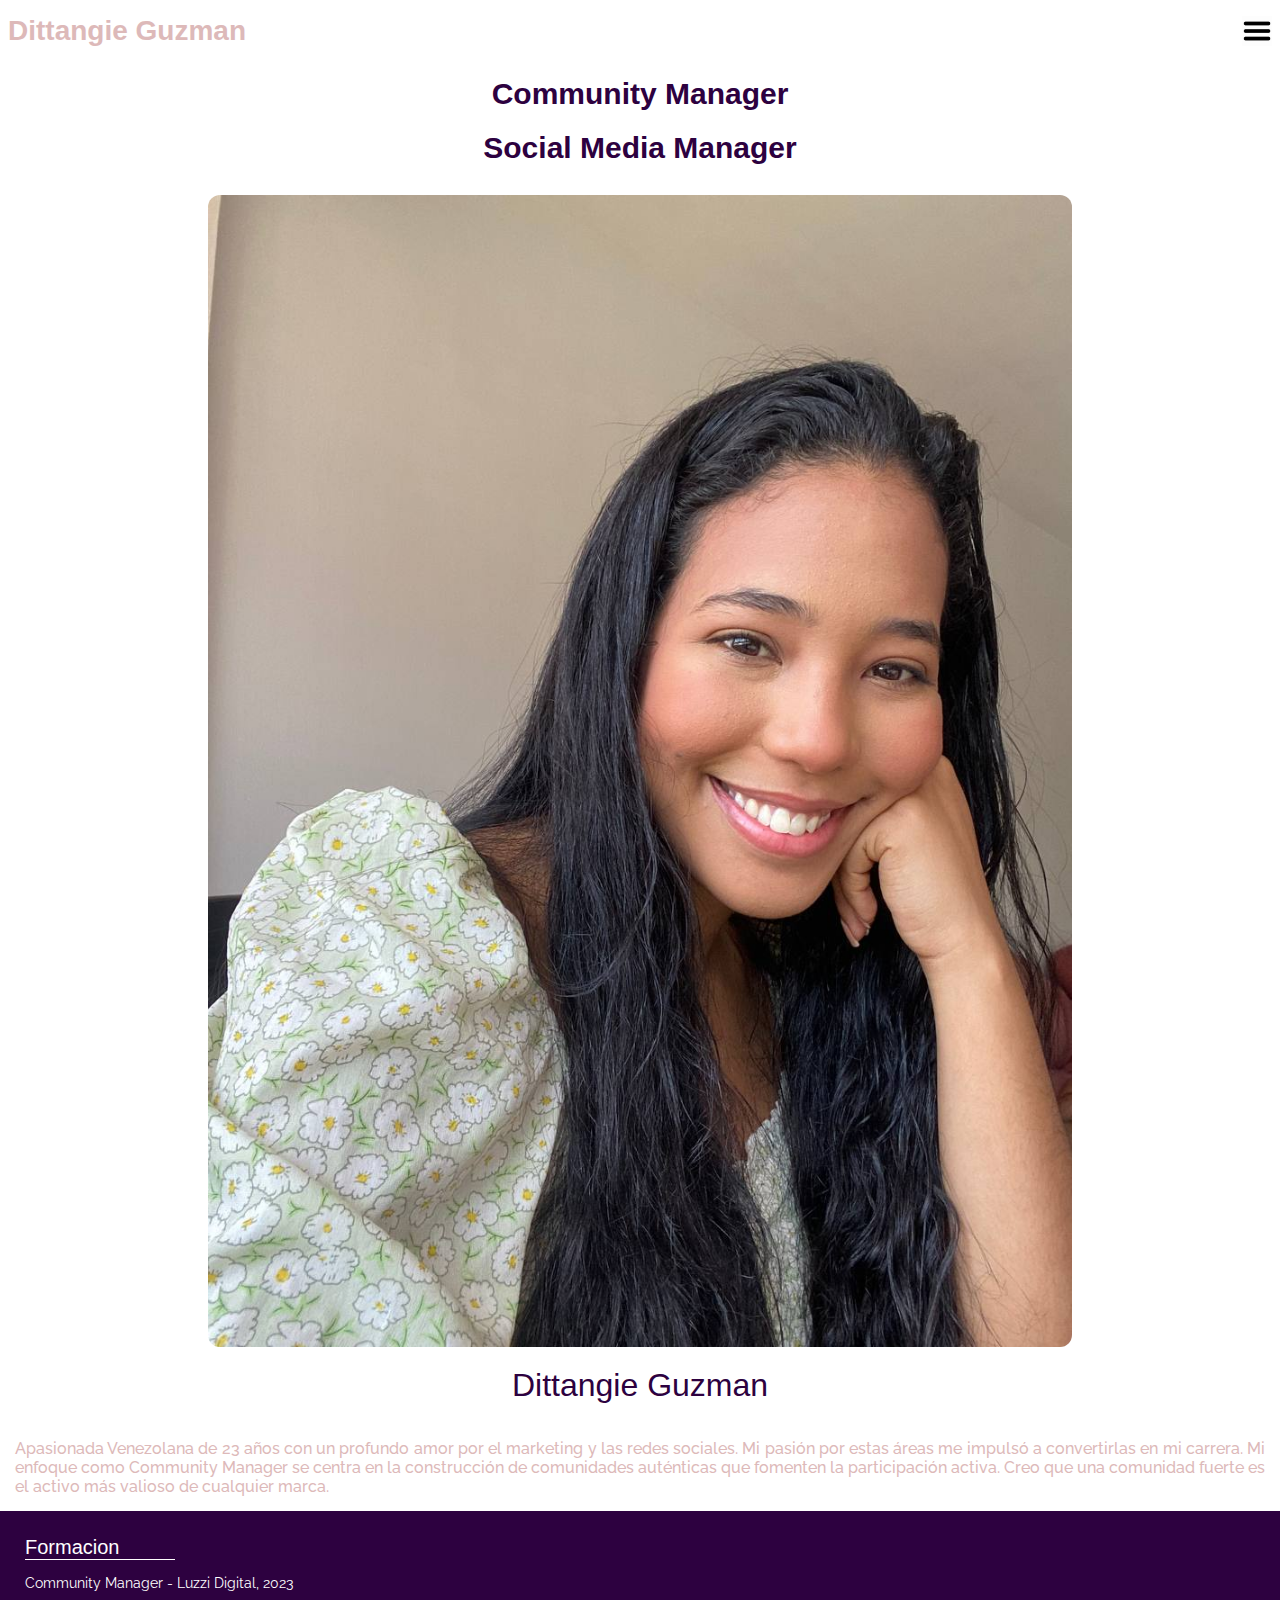
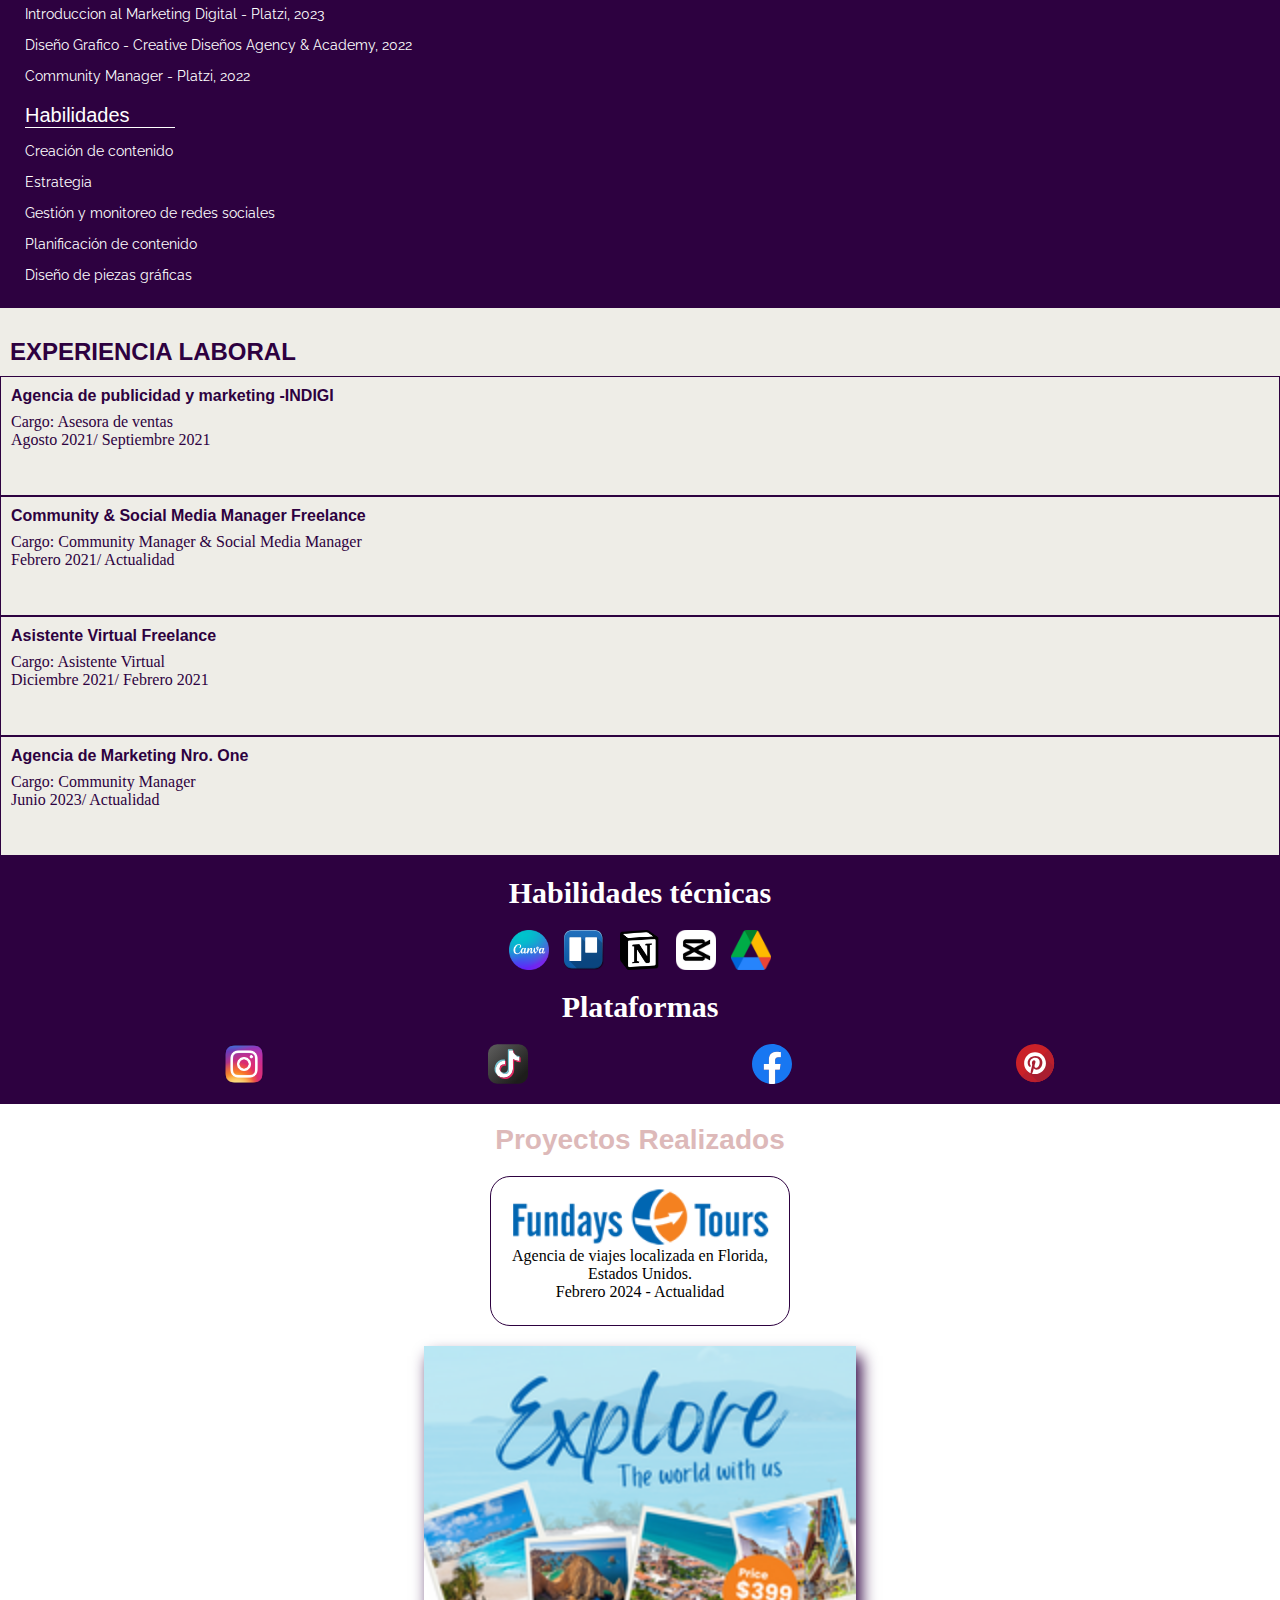
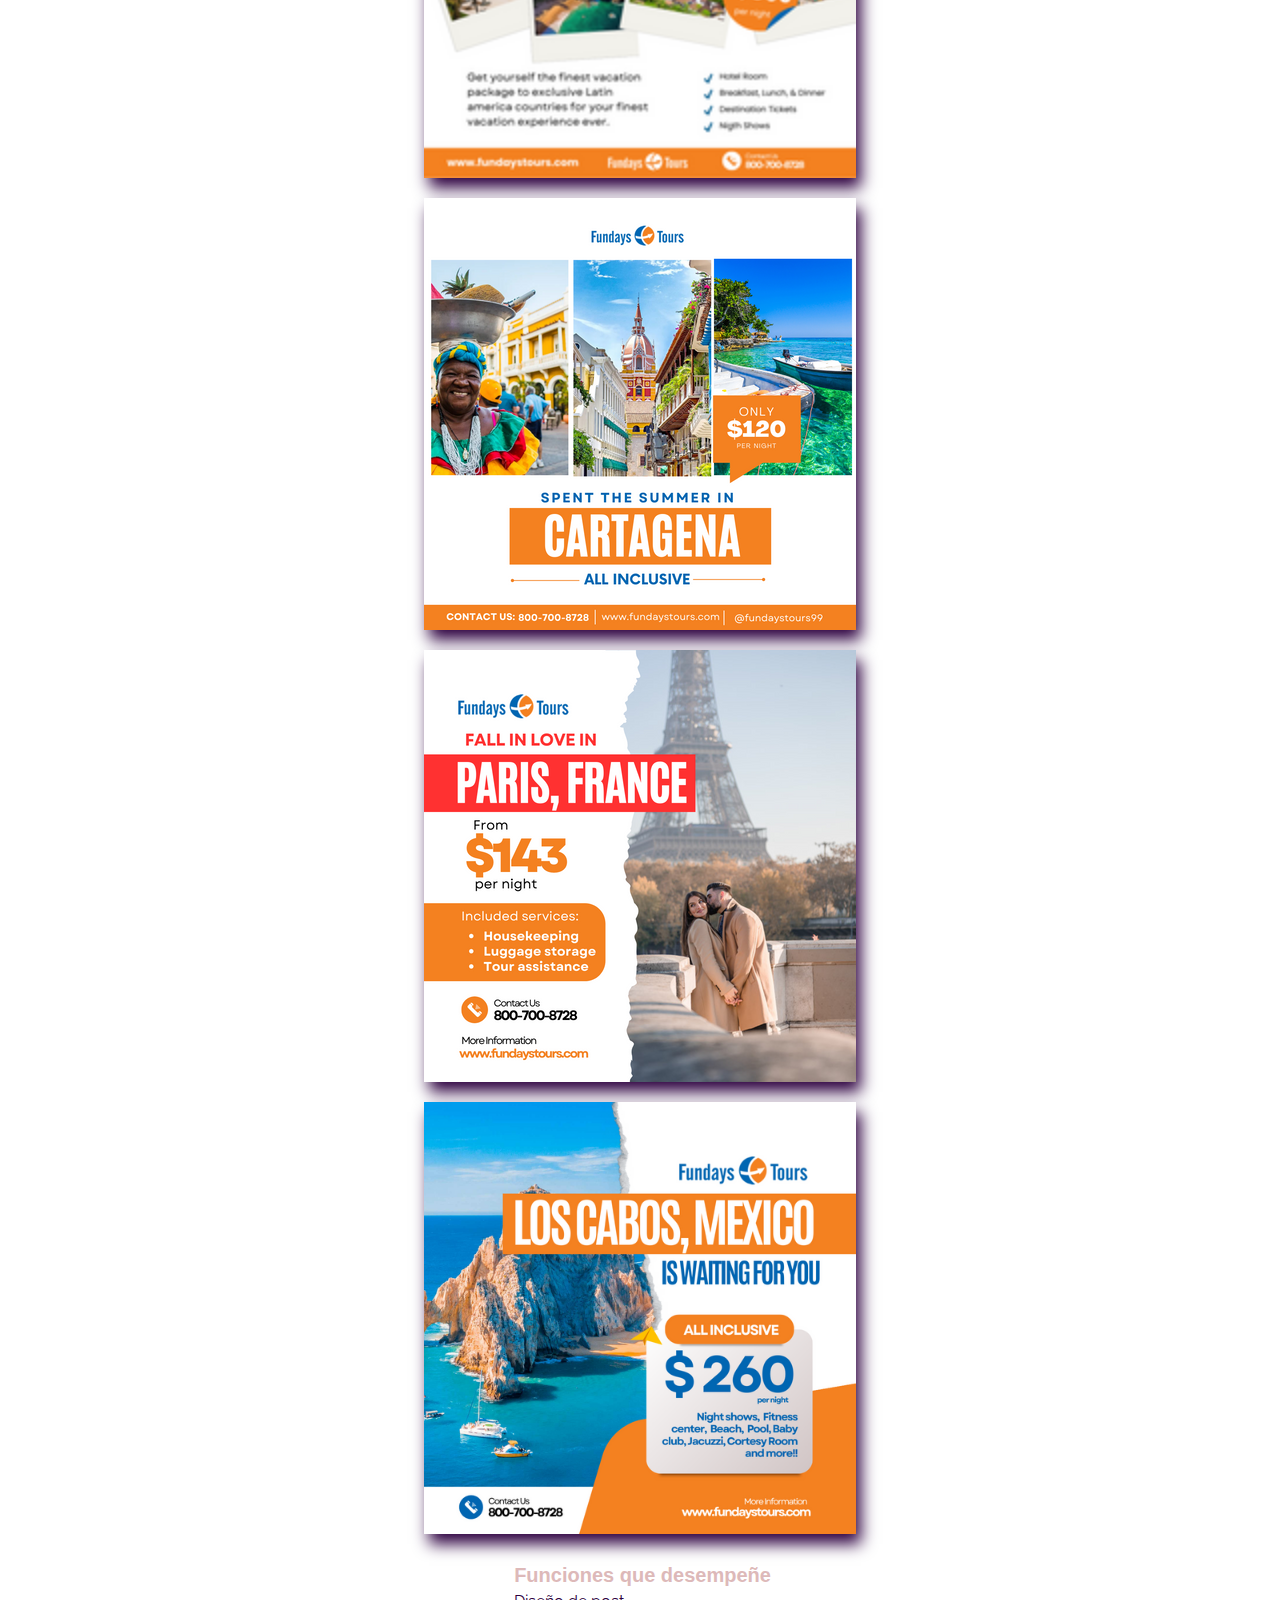
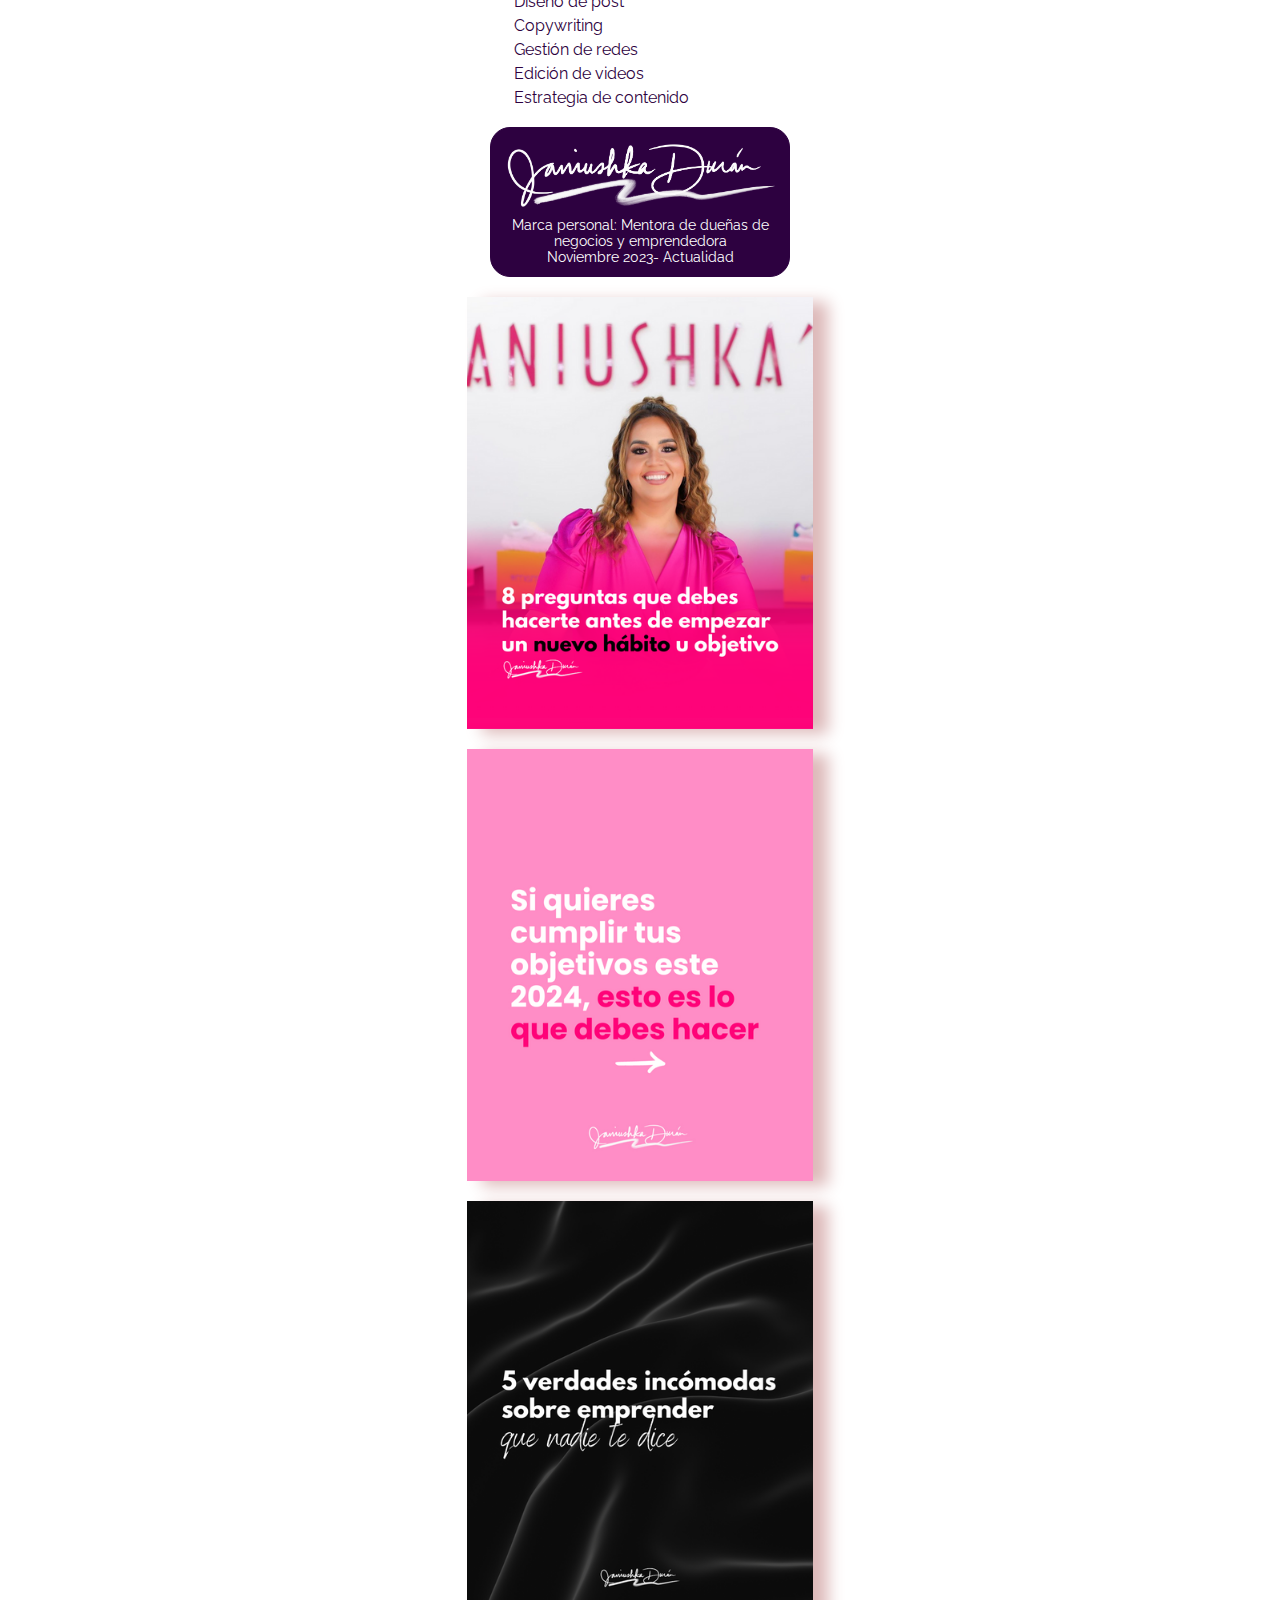
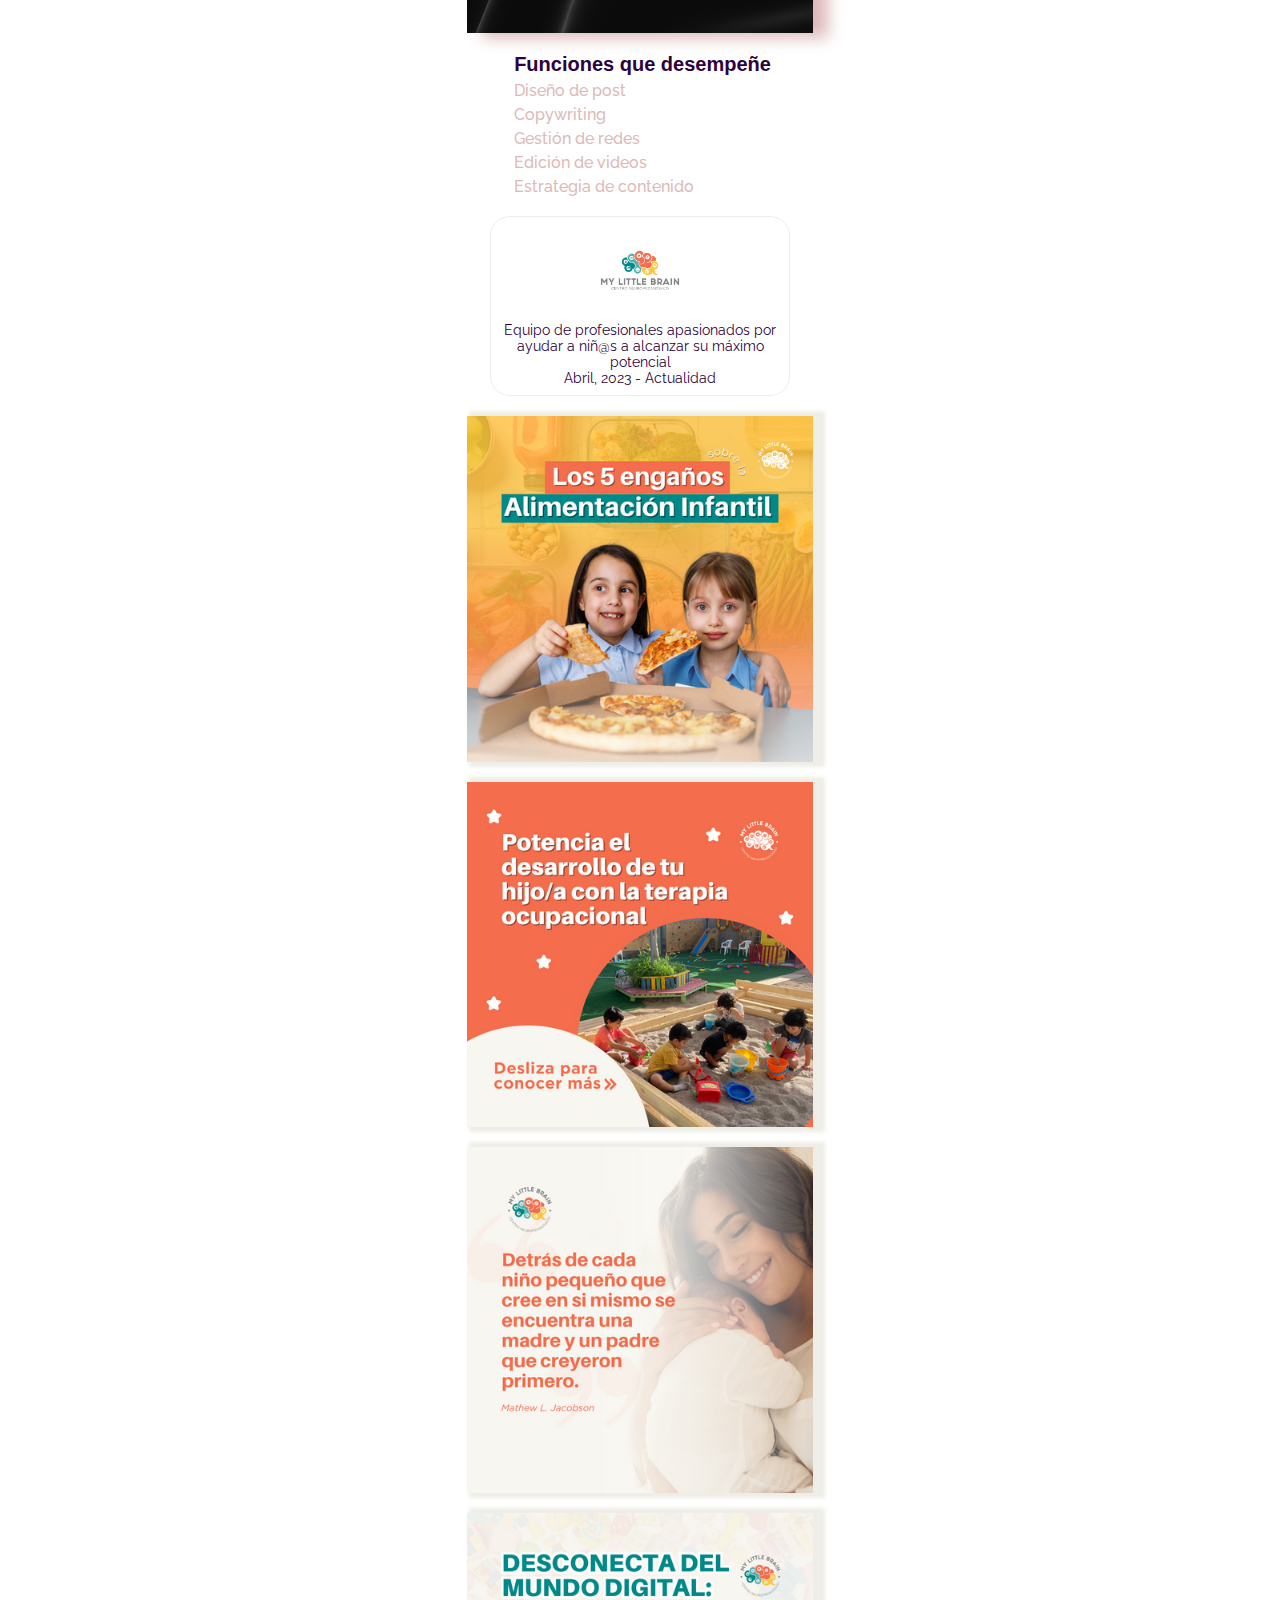
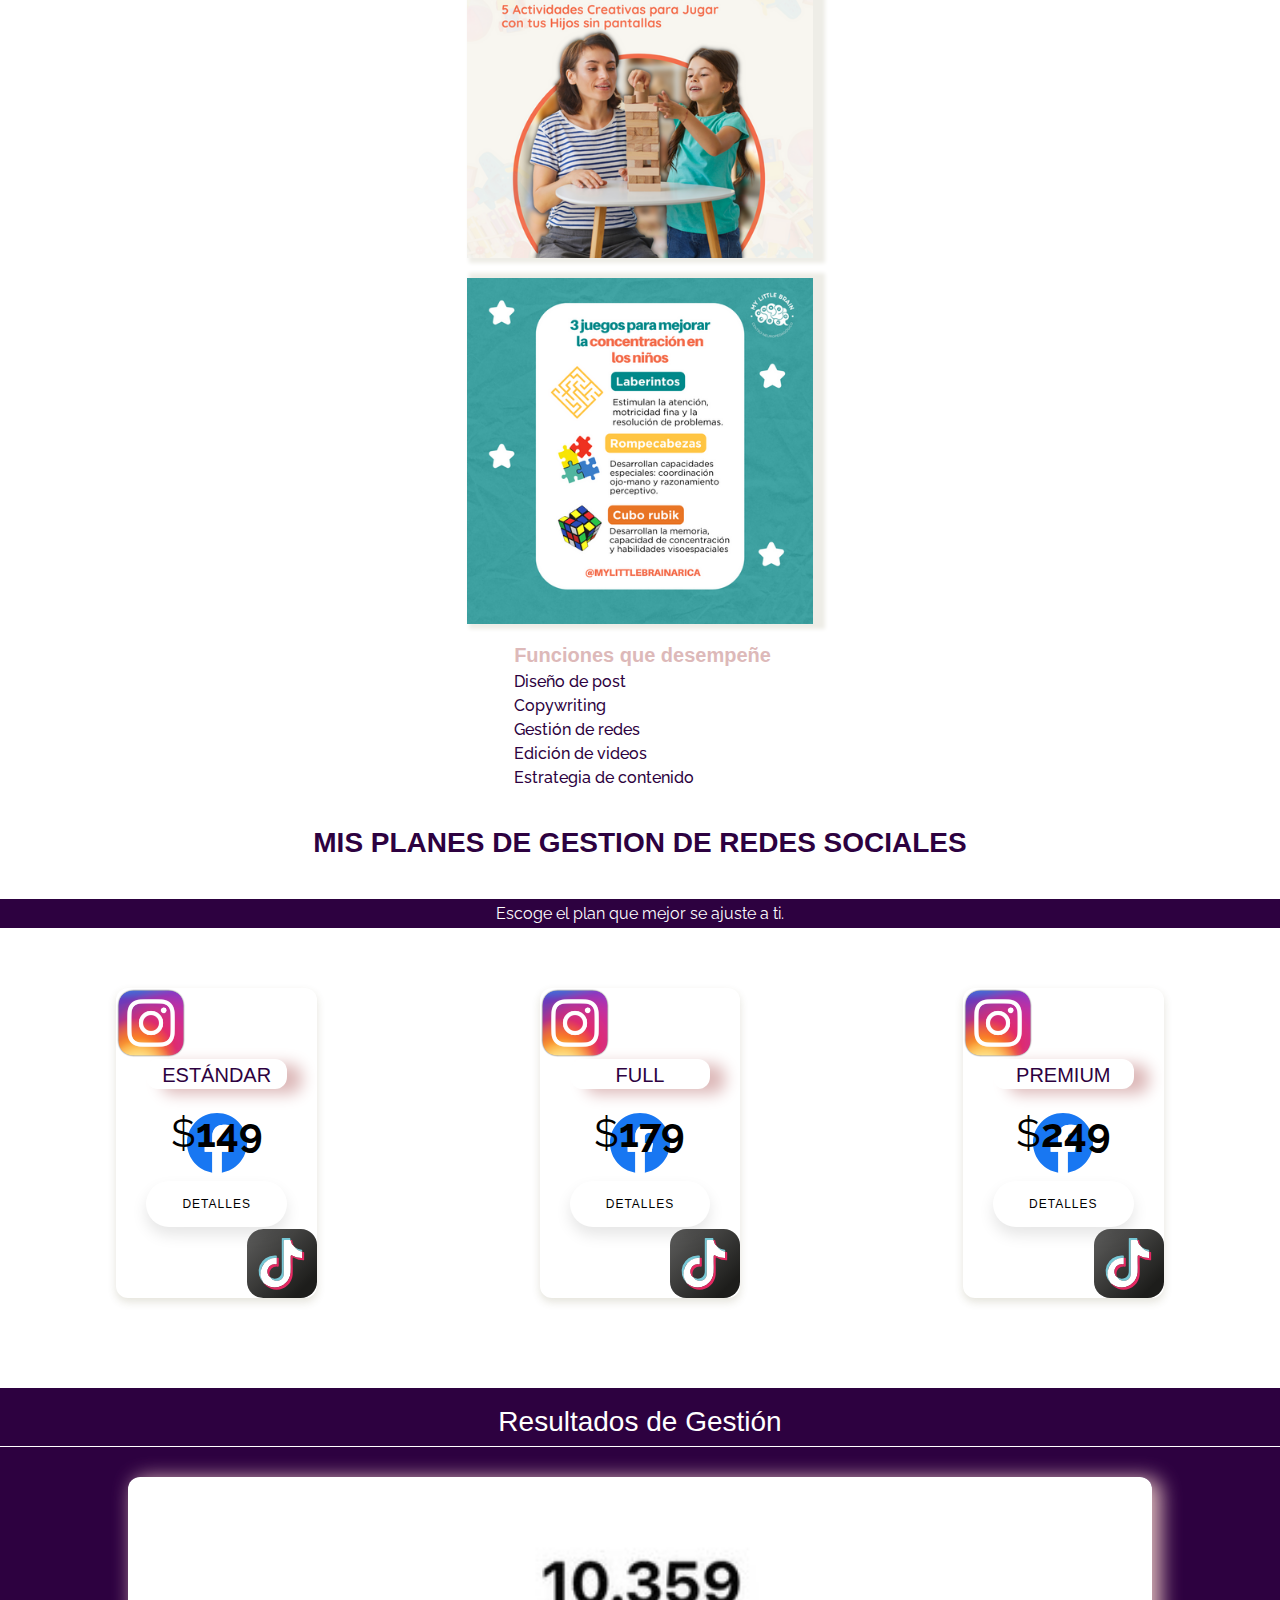
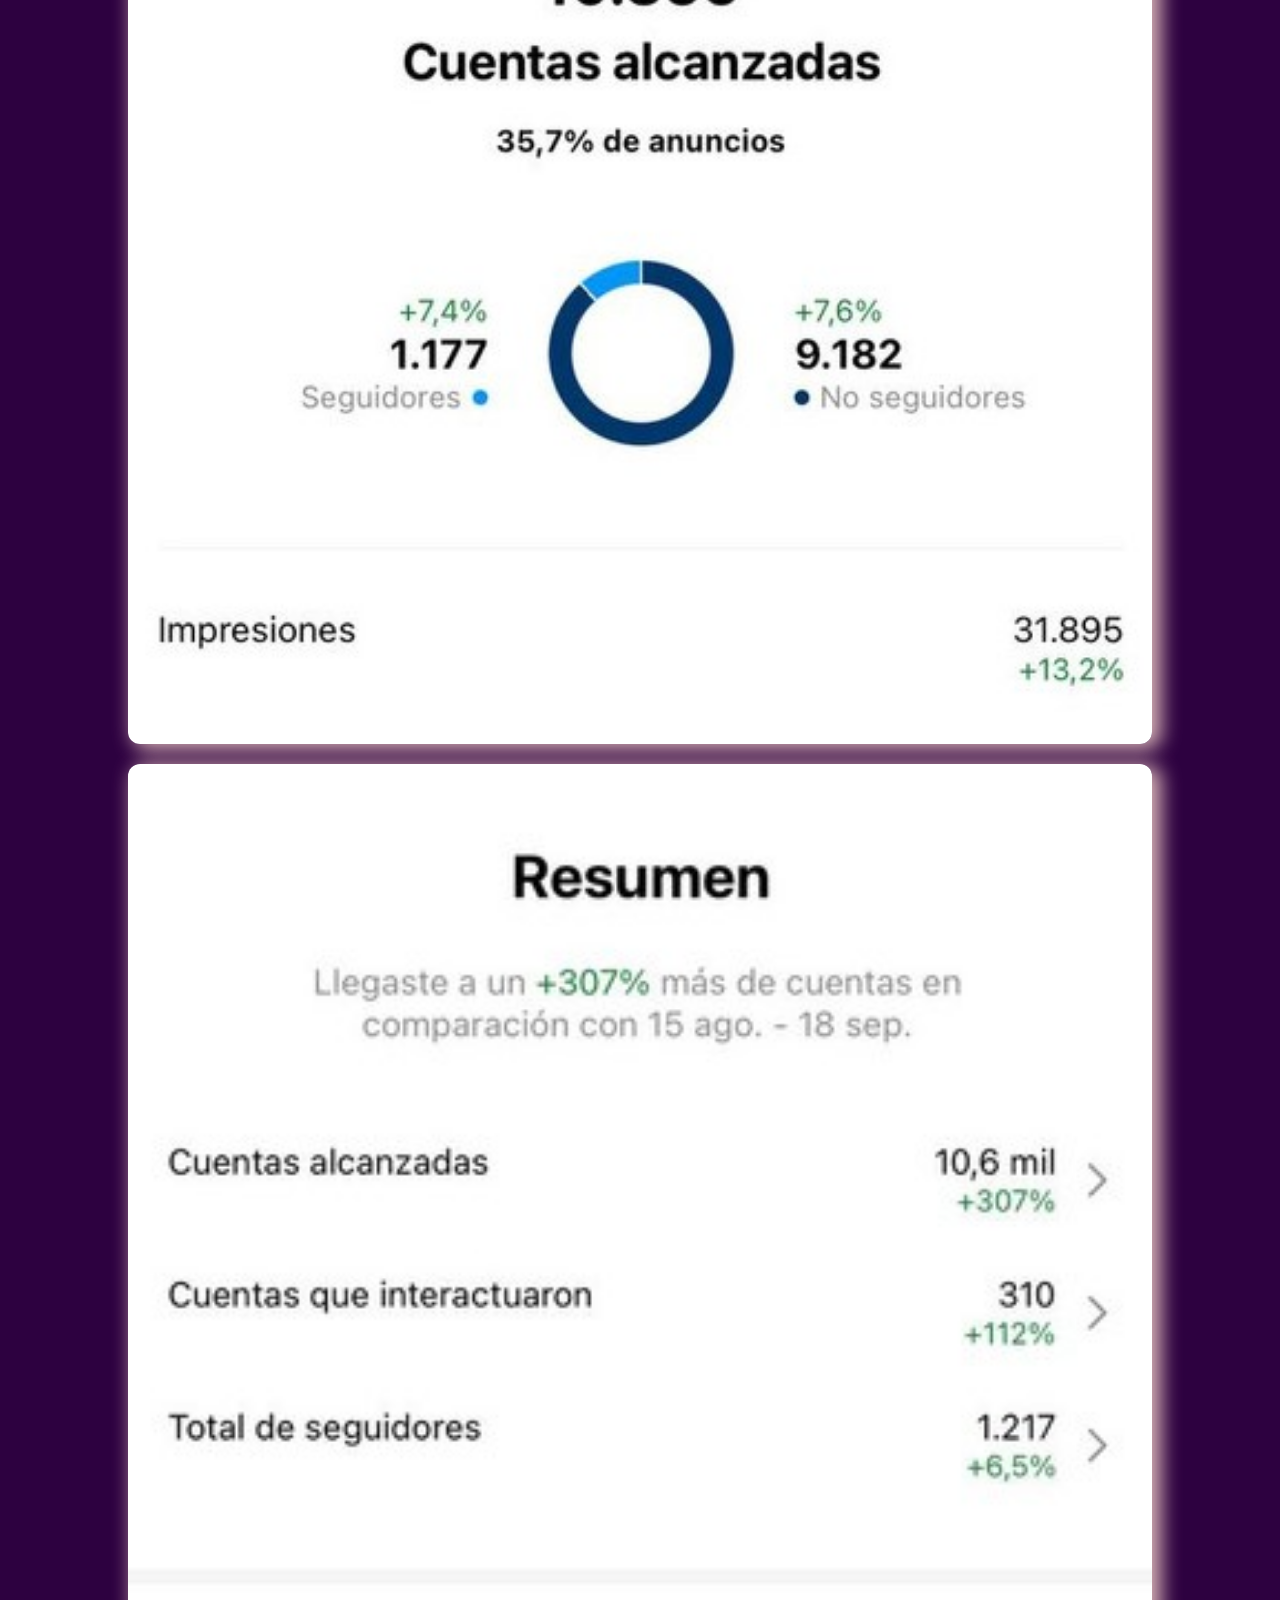
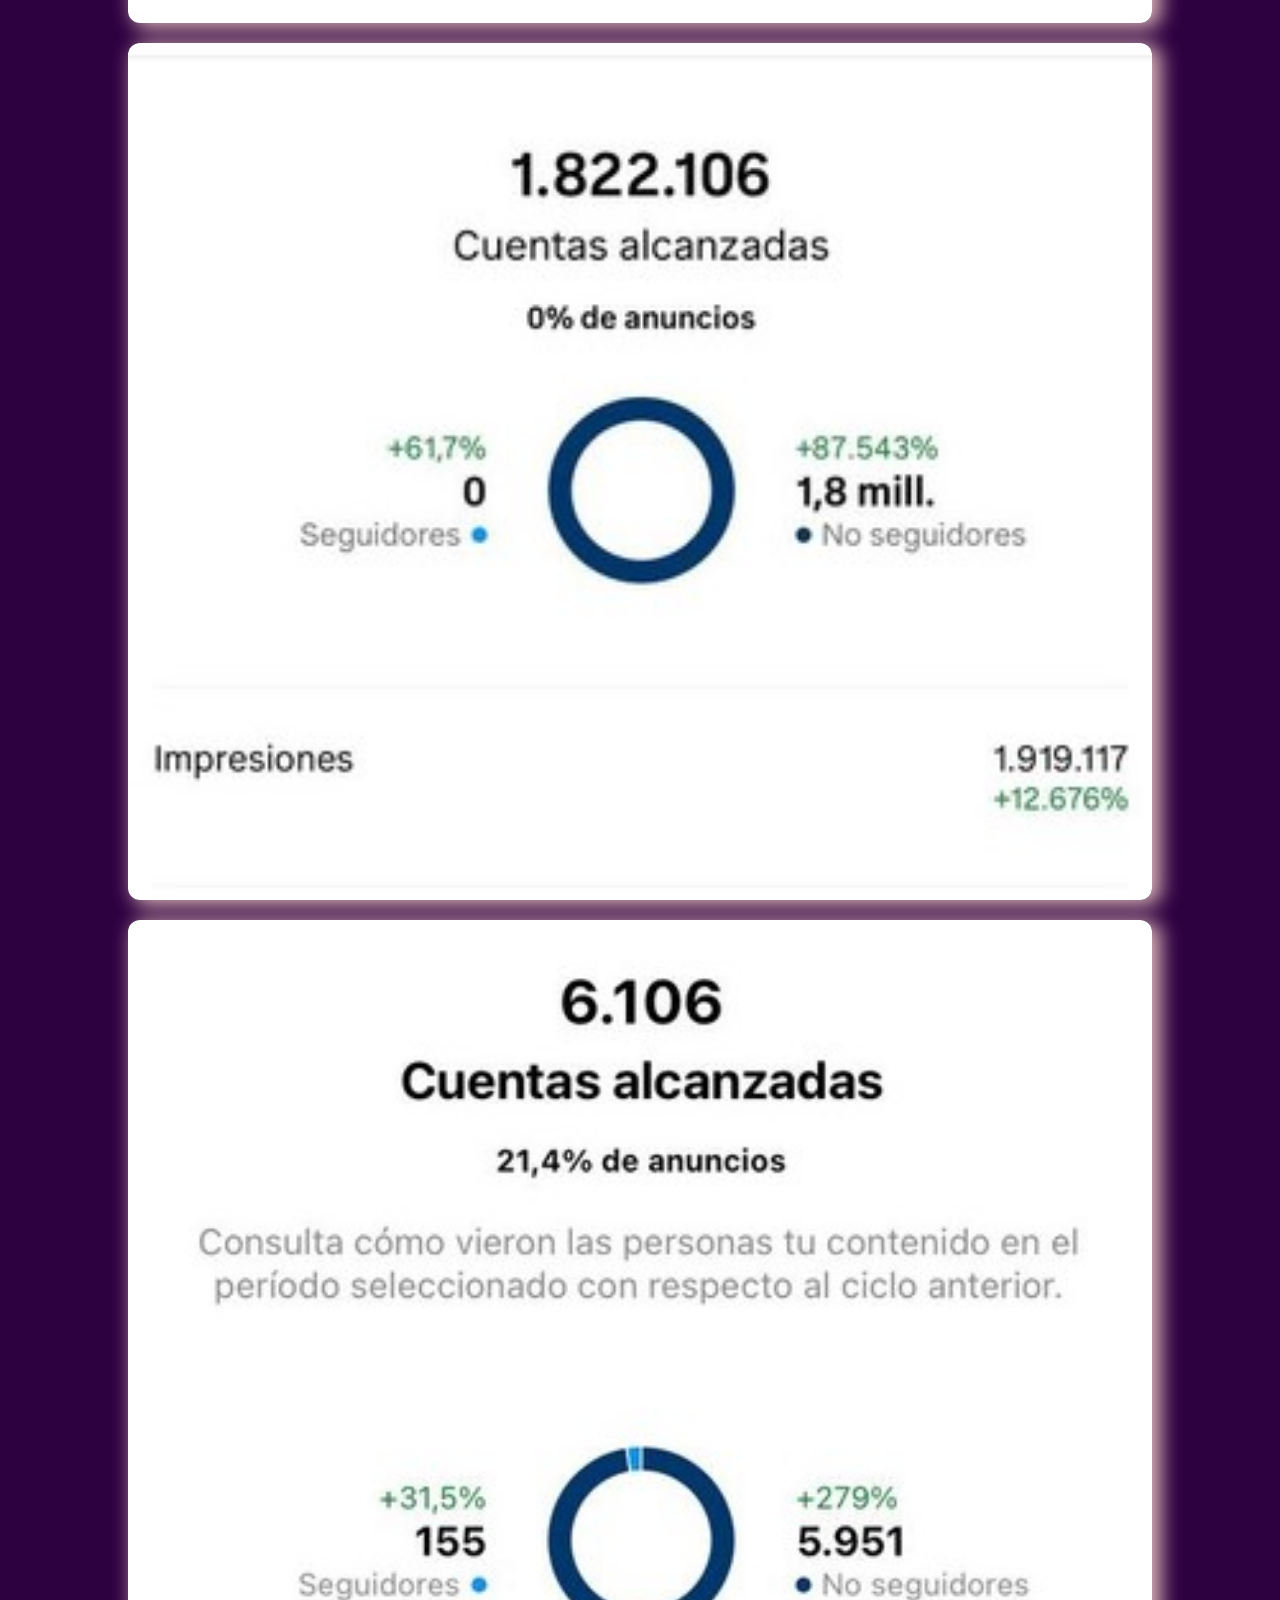
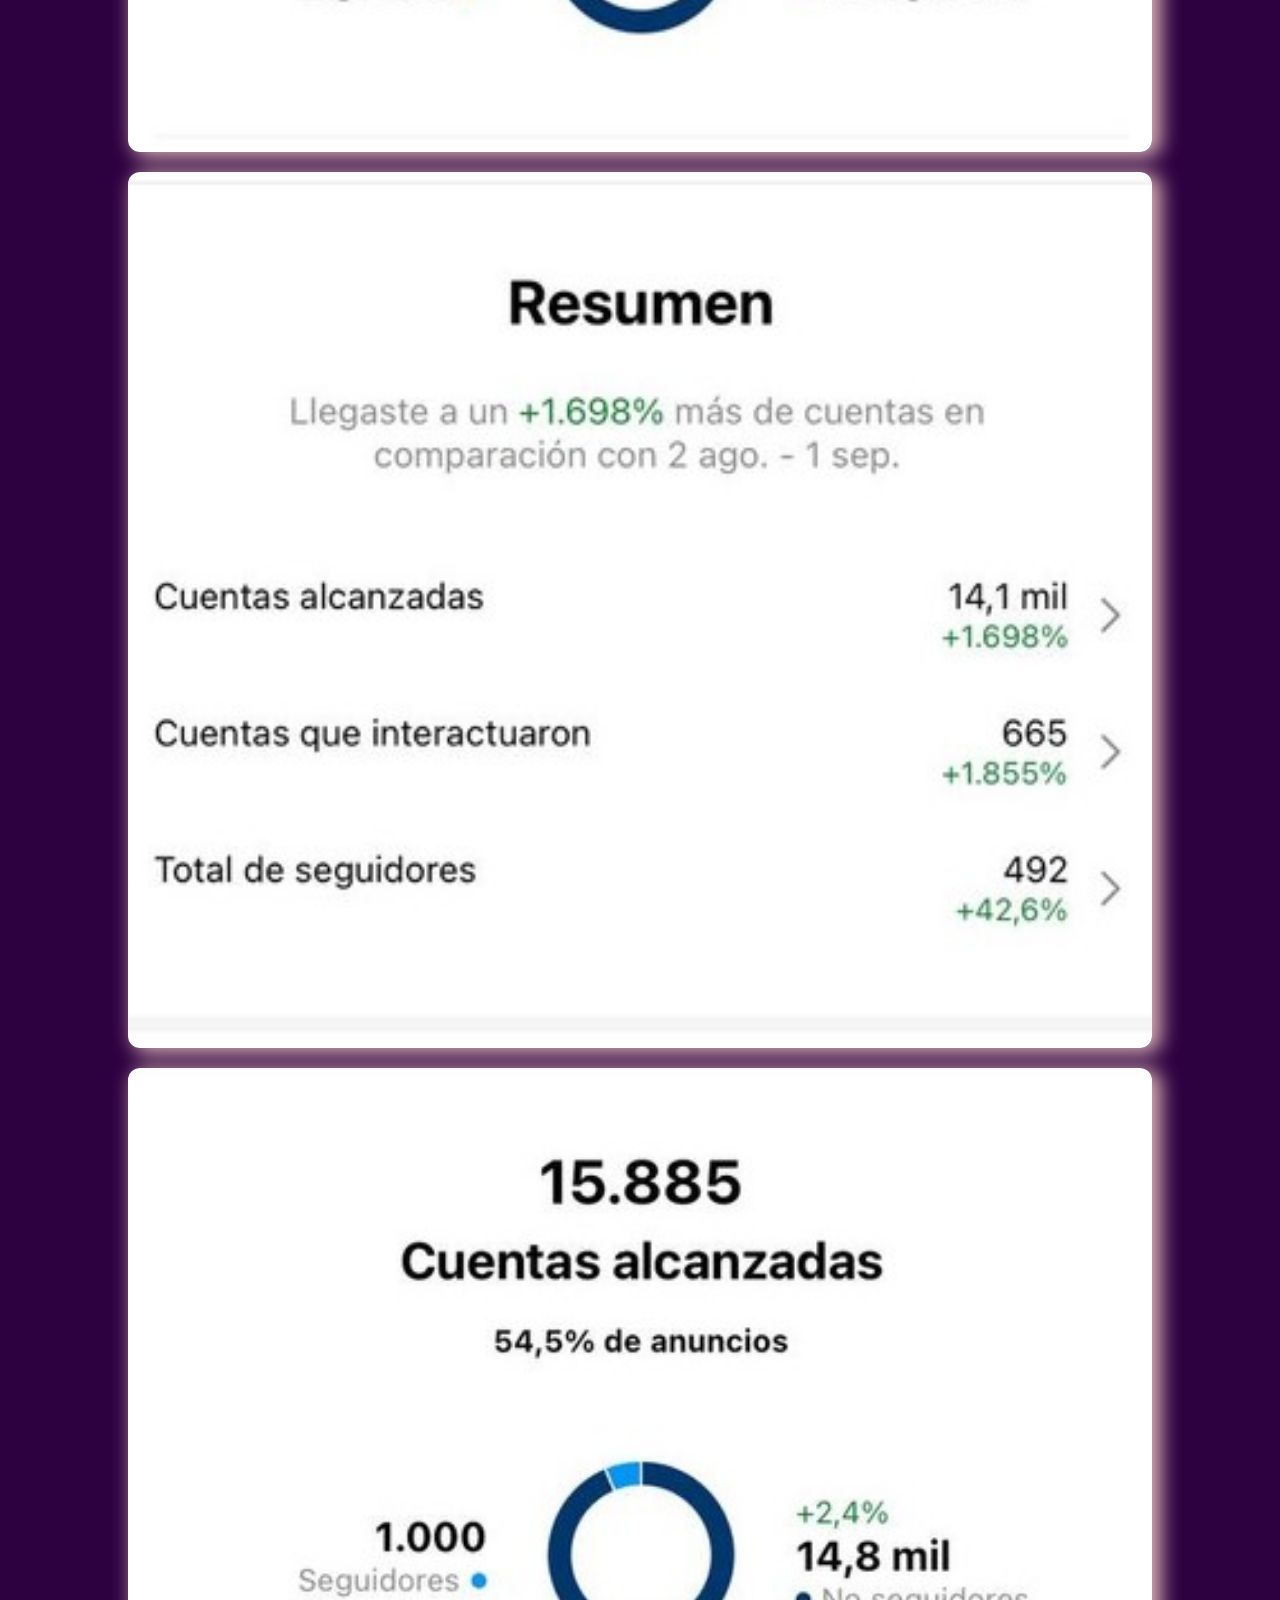
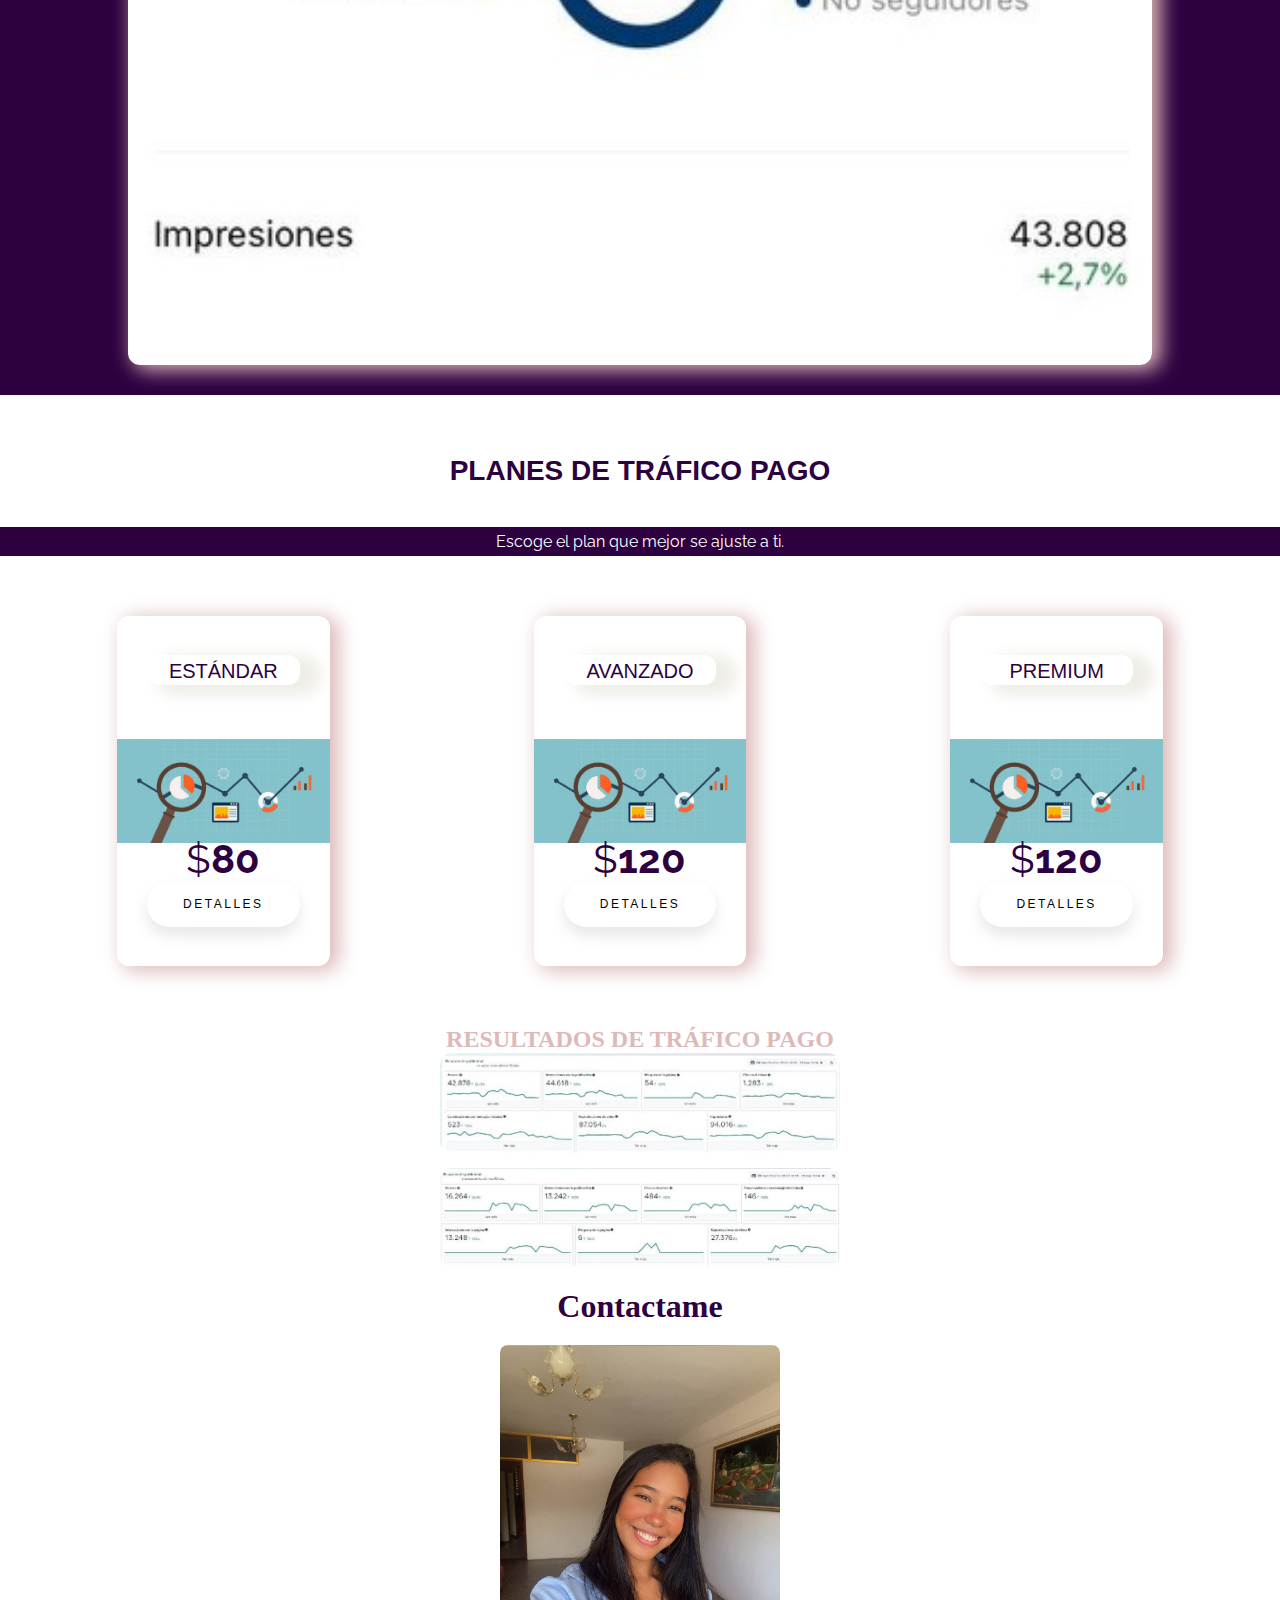
==== commit b747b93e: "realizado el diseño para mobile, voy a proceder a ajustar las vista para tablet y luego para pc" ====
--- a/index.html
+++ b/index.html
@@ -19,14 +19,14 @@
             <nav id="show-menu">
                 <ul>
                     <li><a href="#quien-soy"">¿Quién soy?</a></li>
-                    <li><a href="#">Formación y Habilidades</a></li>
-                    <li><a href="#">Experiencia Laboral</a></li>
-                    <li><a href="#">Habilidades y Platarformas</a></li>
-                    <li><a href="#">Trabajo realizados</a></li>
-                    <li><a href="#">Mis planes</a></li>
-                    <li><a href="#">Resultados</a></li>
-                    <li><a href="#">Trafico pago</a></li>
-                    <li><a href="#">Contacto</a></li>
+                    <li><a href="#plataformas">Formación y Habilidades</a></li>
+                    <li><a href="#experiencia">Experiencia Laboral</a></li>
+                    <li><a href="#habilidades">Habilidades y Platarformas</a></li>
+                    <li><a href="#trabajos-realizados">Trabajo realizados</a></li>
+                    <li><a href="#planes">Mis planes</a></li>
+                    <li><a href="#resultados">Resultados</a></li>
+                    <li><a href="#trafico-pago">Trafico pago</a></li>
+                    <li><a href="#contacto">Contacto</a></li>
                 </ul>
             </nav>
     </section>
@@ -53,7 +53,7 @@
 </section>
 
 <section class="container-habilidades--plataformnas">
-            <div class="container--formacion">
+            <div class="container--formacion" id="plataformas">
                 <h3>Formacion</h3>
                 <ul>
                     <li>Community Manager - Luzzi Digital, 2023</li>
@@ -75,7 +75,7 @@
 </section>
 
 <section class="container--experiencia--laboral">
-            <h3>EXPERIENCIA LABORAL</h3>
+            <h3 id="experiencia">EXPERIENCIA LABORAL</h3>
             <div>
                 <h4>Agencia de publicidad y marketing -INDIGI</h4>
                 <p>Cargo: Asesora de ventas</p>
@@ -101,7 +101,7 @@
 
 <section class="container-habilidades--plataformas" >
             <div class="container--habilidades--tecnicas">
-                <h3>Habilidades técnicas </h3>
+                <h3 id="habilidades">Habilidades técnicas </h3>
                 <div class="habilidades--img">
                     <img src="./src/assets/canva.png" alt="logo-canva">
                     <img src="./src/assets/trello.svg" alt="logo-trelo">
@@ -122,7 +122,7 @@
 </section>
         
 <section class="container--trabajos--realizados" >
-    <h3>Proyectos Realizados</h3>
+    <h3 id="trabajos-realizados">Proyectos Realizados</h3>
 
     <div class="container--fundays--tours">
                     <div class="container--title--fundays">
@@ -195,7 +195,7 @@
 <section class="container--plan--redes-sociales">                
                 
             <div class="plan--redes--title">
-                <h2>MIS PLANES DE GESTION DE REDES SOCIALES</h2>
+                <h2 id="planes">MIS PLANES DE GESTION DE REDES SOCIALES</h2>
                 <p>Escoge el plan que mejor se ajuste a ti.</p>
             </div>
                     <div class="plans-container--slider">
@@ -250,7 +250,7 @@
 
 <section class="container--resultados--redes">
                 
-        <h3 class="title--resultados--redes">Resultados de Gestión</h3>
+        <h3 class="title--resultados--redes" id="resultados">Resultados de Gestión</h3>
         <div class="container--img--resultados--redes">
                 <img src="./src/images/resultado-redes1.jpg" alt="resultado-redes">
                 <img src="./src/images/resultado-redes2.jpg" alt="resultado-redes">
@@ -264,7 +264,7 @@
 
 <section class="container--trafico--pago">
     <div class="container--title-trafico">
-        <h3>PLANES DE TRÁFICO PAGO</h3>
+        <h3 id="trafico-pago">PLANES DE TRÁFICO PAGO</h3>
         <p>Escoge el plan que mejor se ajuste a ti.</p>
     </div> 
            <div class="plans--container--slider--trafico">
@@ -334,21 +334,20 @@
             <h3>Contactame</h3>
             <img src="./src/images/ditt2.jpeg" alt="Dittangie Guzmán">
                 <div class="container--info--contacto">
-                    <h4>CONTACTO</h4>
+                    <h4 id="contacto">CONTACTO</h4>
                     <p>TELÉFONO :  <strong>+58 412 960 17 62</strong> 
                     <p>EMAIL: <strong>dittangieguzman.mp@gmail.com</strong></p>
                     <div class="container--contacto--redes">
                         <a href="https://www.instagram.com/dittguzman/" target="_blank"><img src="./src/assets/instagram.png" alt="logo-instagram"></a>
                         <a href="https://www.tiktok.com/@dittguzman" target="_blank"><img src="./src/assets/tiktok.svg" alt="logo-tiktok"></a>
-                        <a href="https://wa.me/+584169601762"><img src="./src/assets/Logo-WhatsApp.png" alt="Logo-WhatsApp"></a></p>
+                        <a href="https://wa.me/+584129601762"><img src="./src/assets/Logo-WhatsApp.png" alt="Logo-WhatsApp"></a></p>
                     </div>
                 </div>
          </section>
         
-        <div>
+        <div class="container--creador">
             <p>Creado por Anthony Paiva</p>
-            <a href="#">insta</a>
-            <a href="#">link</a>
+            <a href="https://www.instagram.com/dev.thony/" target="_blank"><img src="./src/assets/instagram.png" alt="Logo-WhatsApp"></a>
         </div>
     </footer>
     <script type="module" src="./main.js"></script>
--- a/style.css
+++ b/style.css
@@ -39,22 +39,29 @@
 
 .container--nav img{
     width: 30px;
-    height: 100%;
+    height: 30px;
     background-color: var(--color-principal-morado);
 }
 nav{
     display: none;
     position: absolute;
-    top: 25px;
-    left: -160px;
+    top: 26px;
+    left: -235px;
     background-color: var(--color-secundario-gris);
     text-align: left;
-    padding: 12px ;
+    padding: 10px ;
     border-radius: 12px;
+    width: 50vh;
+    height: 70vh;
 }
 
 nav ul{
     list-style: none;
+    text-align: center;
+    display: flex;
+    flex-direction: column;
+    justify-content: center;
+    margin: 10px 5px;
 
 }
 
@@ -66,7 +73,9 @@
     text-decoration: none;
     color: var(--color-principal-morado);
     font-family: 'Raleway', sans-serif;
+    font-size: 18px;
     font-weight: 500;
+    
 }
 
 
@@ -86,7 +95,7 @@
     font-size: 30px;
     text-align: center;
     font-family: 'Playfair',sans-serif;
-    font-weight: lighter;
+    font-weight: 600;
     color: var(--color-principal-morado);
 }
 
@@ -118,19 +127,17 @@
     text-align: center;
     font-family: 'Playfair',sans-serif;
     font-weight: lighter;
-    margin-top: 20px;
-    margin-bottom: 15px;
+    margin: 20px 0;
     color: var(--color-principal-morado);
 }
 
 .container--descripcion-quien-soy p{
-    width: 90%;
     text-align: justify;
-    margin: 20px auto;
     color: var(--color-secundario-salmon);
     font-weight: 500;
     font-family: 'Raleway', sans-serif;
     font-size: 16px;
+    padding: 15px;
 
 }
 
@@ -507,13 +514,13 @@
 .plans-container--slider{
     display: flex;
     width: 100%;
-    height: 320px;
+    height: 400px;
     overflow-x: scroll;
    overscroll-behavior-x: contain;
    scroll-snap-type: x proximity;
    gap: 10px;
    margin-top: 20px;
-   padding: 0 10px;
+   padding: 20px 10px;
 }
 
 .plans-container--card{
@@ -525,11 +532,9 @@
     min-width: 200px;
     max-width: 400px;
     height: 310px;
-    display: flex;
     flex-direction: column;
     scroll-snap-align: center;
-    margin-right: 8px;
-    margin-top: 3px;
+   margin: 0 auto;
     border-radius: 12px;
     padding: 30px;
     box-shadow: 0 4px 8px rgba(89,79,30,0.16);
@@ -566,10 +571,34 @@
 }
 
 .plans-container--card button {
-    width: 100px;
-    height: 30px;
-    margin-top: 30px;
-}
+    margin-top: 25px;
+    padding: 1.3em 3em;
+    text-transform: uppercase;
+    font-size: 12px;
+    font-weight: 500;
+    letter-spacing: 1px;
+    color: #000;
+    background-color: #fff;
+    border: none;
+    border-radius: 45px;
+    box-shadow: 0px 8px 15px rgba(0, 0, 0, 0.1);
+    transition: all 0.3s ease 0s;
+    cursor: pointer;
+    outline: none;
+}
+
+.plans-container--card button:hover {
+    background-color: var(--color-secundario-salmon);
+    color: var(--color-principal-morado);
+    transform: translateY(-5px);
+    font-weight: 500;
+
+  }
+  
+
+
+
+
 .detalles--plan--estandar,
 .detalles--plan--full,
 .detalles--plan--premium{
@@ -669,7 +698,7 @@
     scroll-snap-type: x proximity;
     gap: 10px;
     margin-top: 20px;
-    padding: 0 10px;
+    padding: 20px;
 }
 
 .plans-container--card--trafico{
@@ -689,7 +718,7 @@
     background-image: url(./src/assets/herramientas-gratuitas-medir-trafico-redes-sociales.jpg);
     background-position: center ;
     background-repeat: no-repeat;
-    box-shadow: 7px 3px 20px 2px var(--color-secundario-salmon)
+    box-shadow: 7px 3px 20px 2px var(--color-secundario-salmon);
     
 }
 
@@ -764,13 +793,29 @@
     font-weight: 400;
 }
 
-.detalles--plan--avanzado--trafico button ,
-.detalles--plan--estandar--trafico button,
-.detalles--plan--premiun--trafico button {
-    width: 100px;
-    height: 30px;
-    margin-top: 10px 
-}
+.plans-container--card--trafico button {
+    padding: 1.3em 3em;
+    font-size: 12px;
+    text-transform: uppercase;
+    letter-spacing: 2.5px;
+    font-weight: 500;
+    color: #000;
+    background-color: #fff;
+    border: none;
+    border-radius: 45px;
+    box-shadow: 0px 8px 15px rgba(0, 0, 0, 0.1);
+    transition: all 0.3s ease 0s;
+    cursor: pointer;
+    outline: none;
+}
+
+.plans-container--card--trafico button:hover {
+    background-color:rgb(218, 46, 181);
+    box-shadow: 0px 5px 20px 10px rgb(255, 255, 255);
+    color: #fff;
+  }
+
+
 
 .container--resultado--trafico{
     display: flex;
@@ -801,6 +846,9 @@
     margin: 0 auto;
     border-radius: 12px;
 }
+
+
+/*FOOTER*/
 
 .container--contacto {
     display: flex;
@@ -863,4 +911,24 @@
     justify-content: space-around;
     align-items: center;
     margin-top: 20px;
+}
+
+
+.container--creador{
+    display: flex;
+    justify-content: center;
+    align-items: center;
+    margin-top: 5px;
+}
+
+.container--creador p{
+    font-size: 12px;
+    color: gray;
+    margin-right: 5px;
+    
+
+}
+.container--creador a img{
+    width: 20px;
+    height: 20px;
 }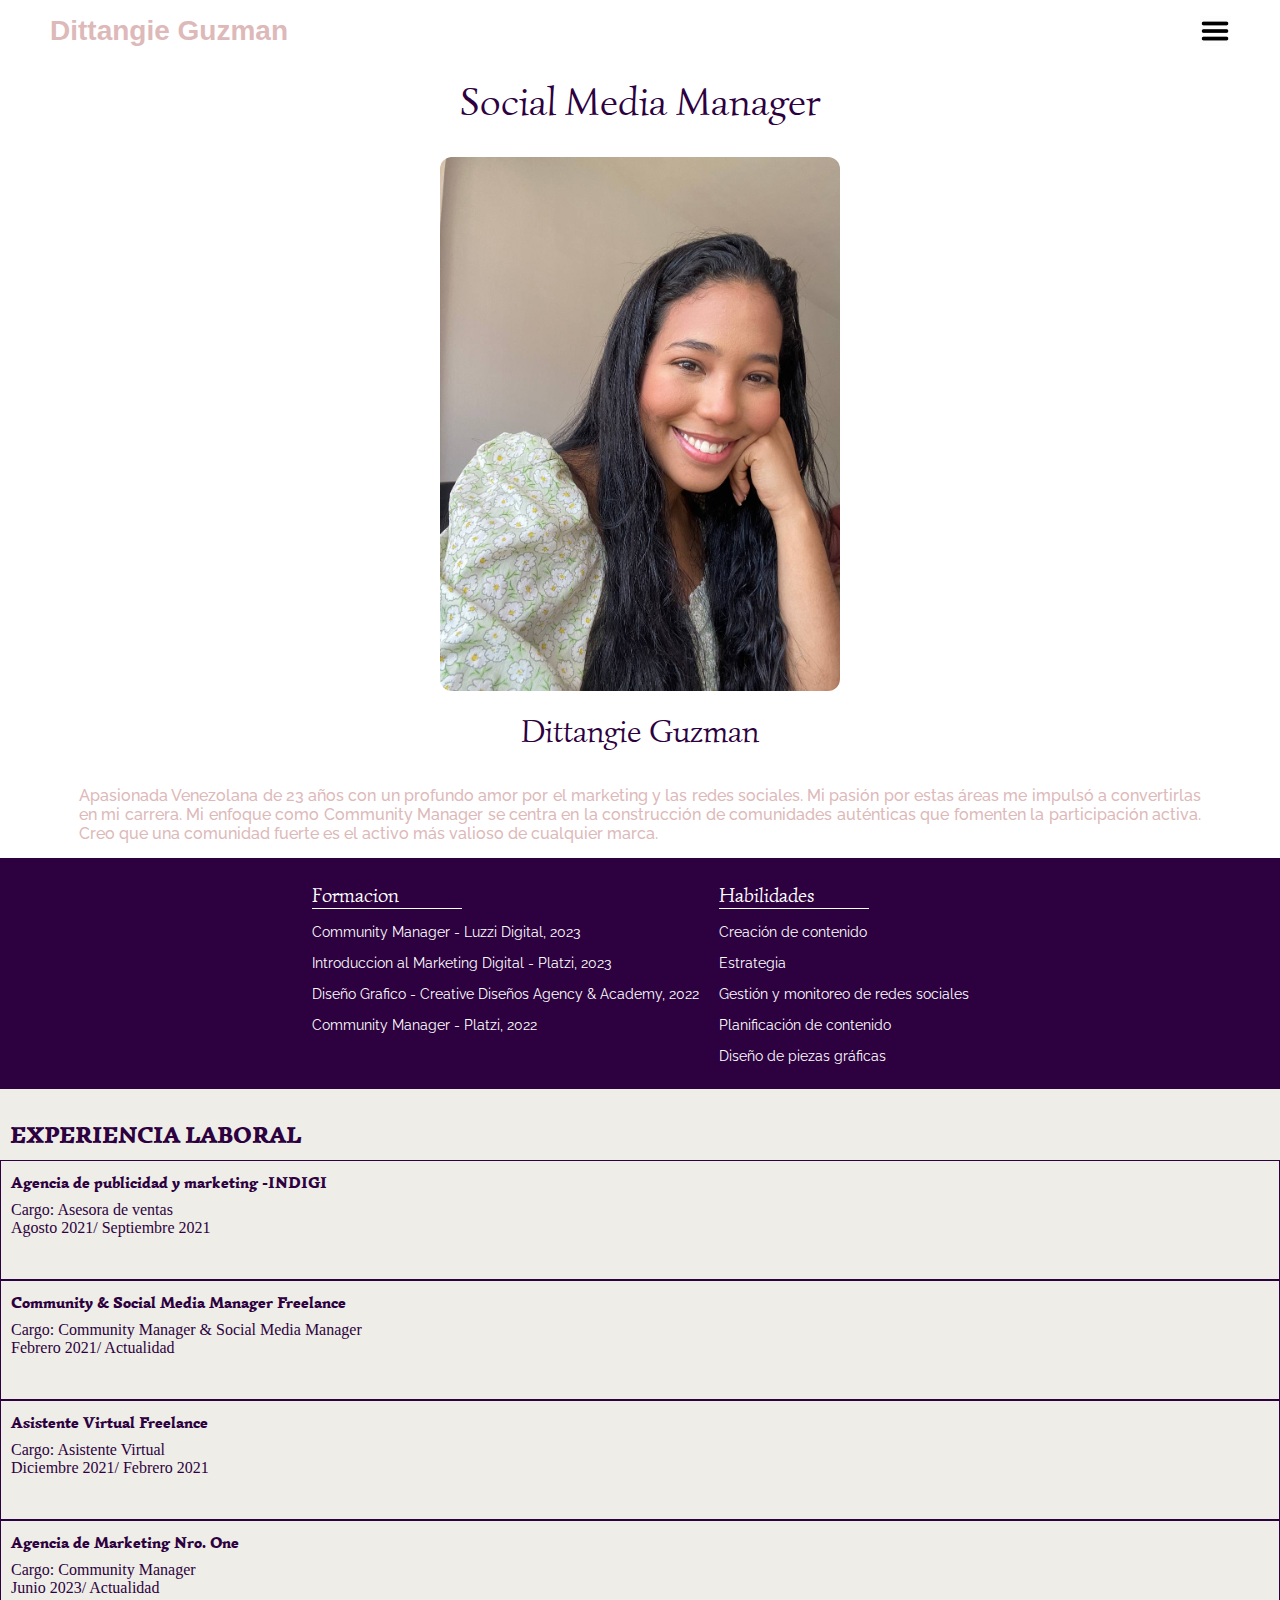
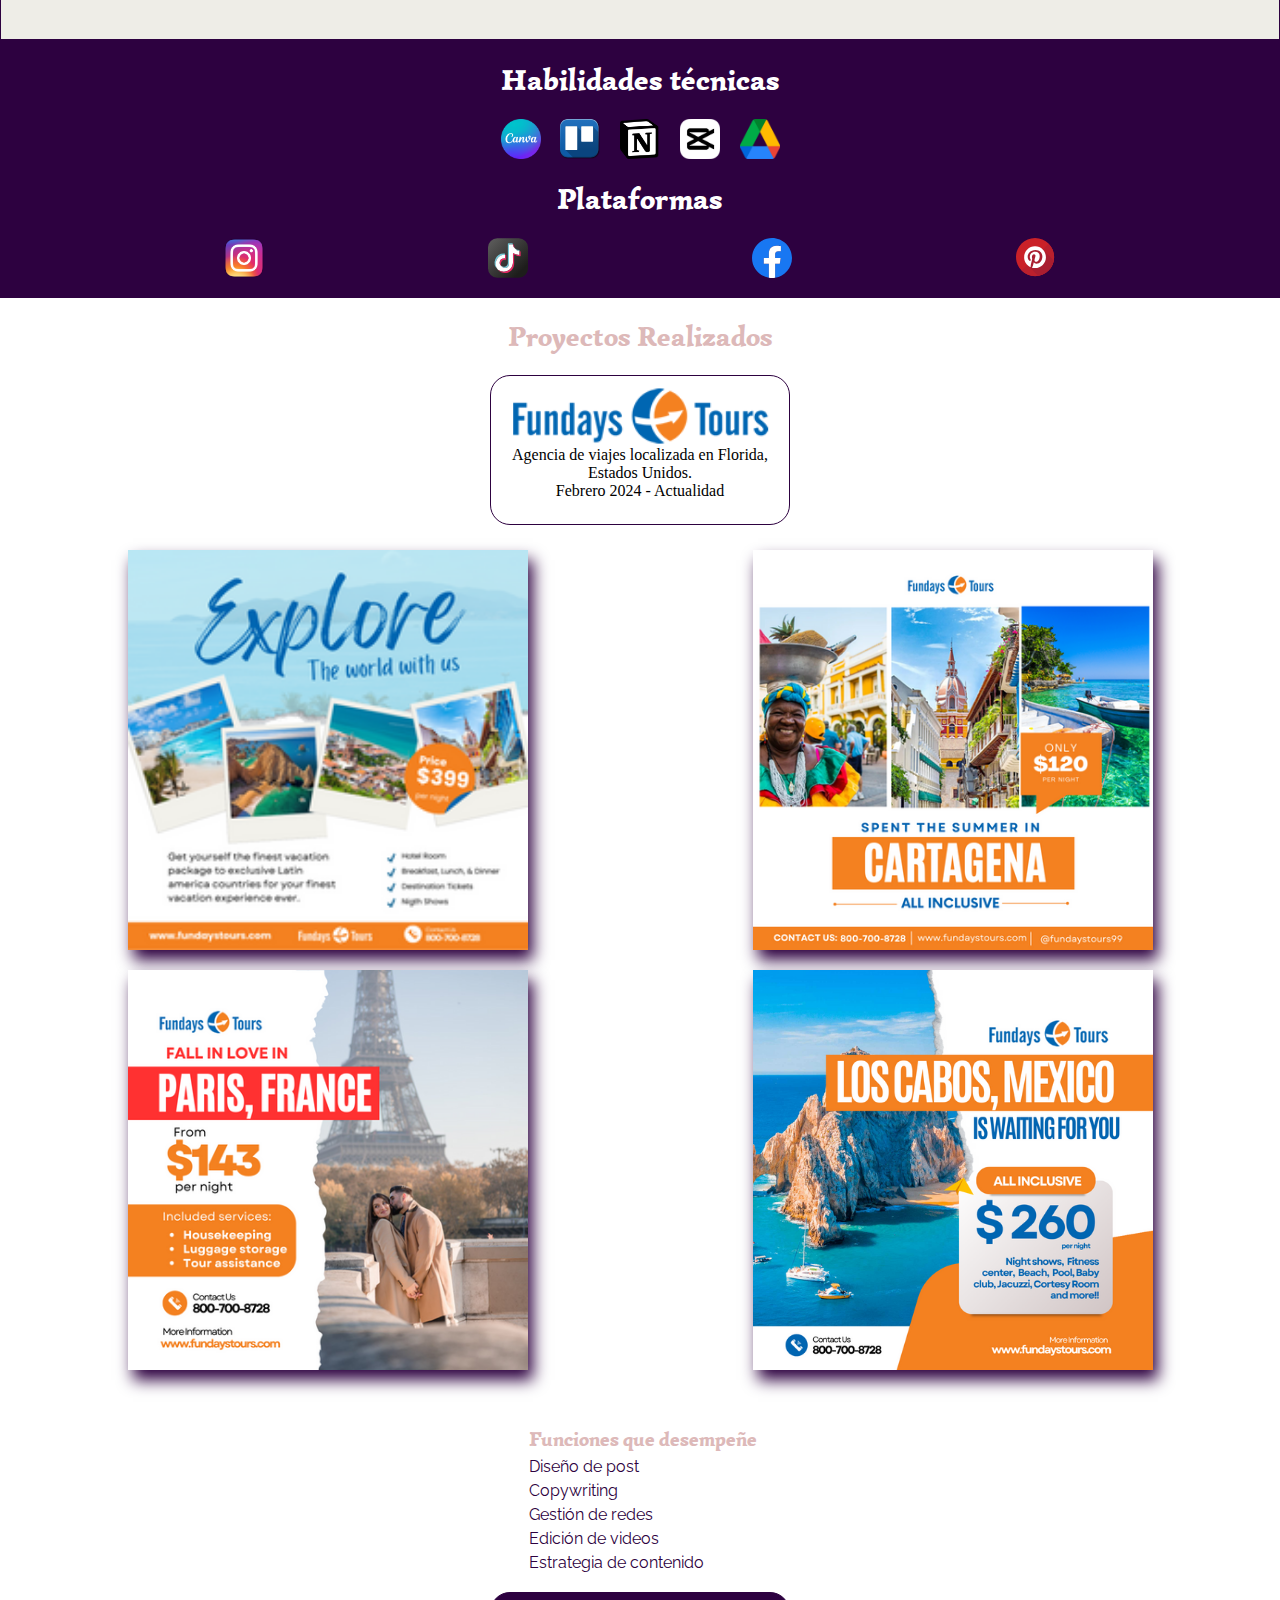
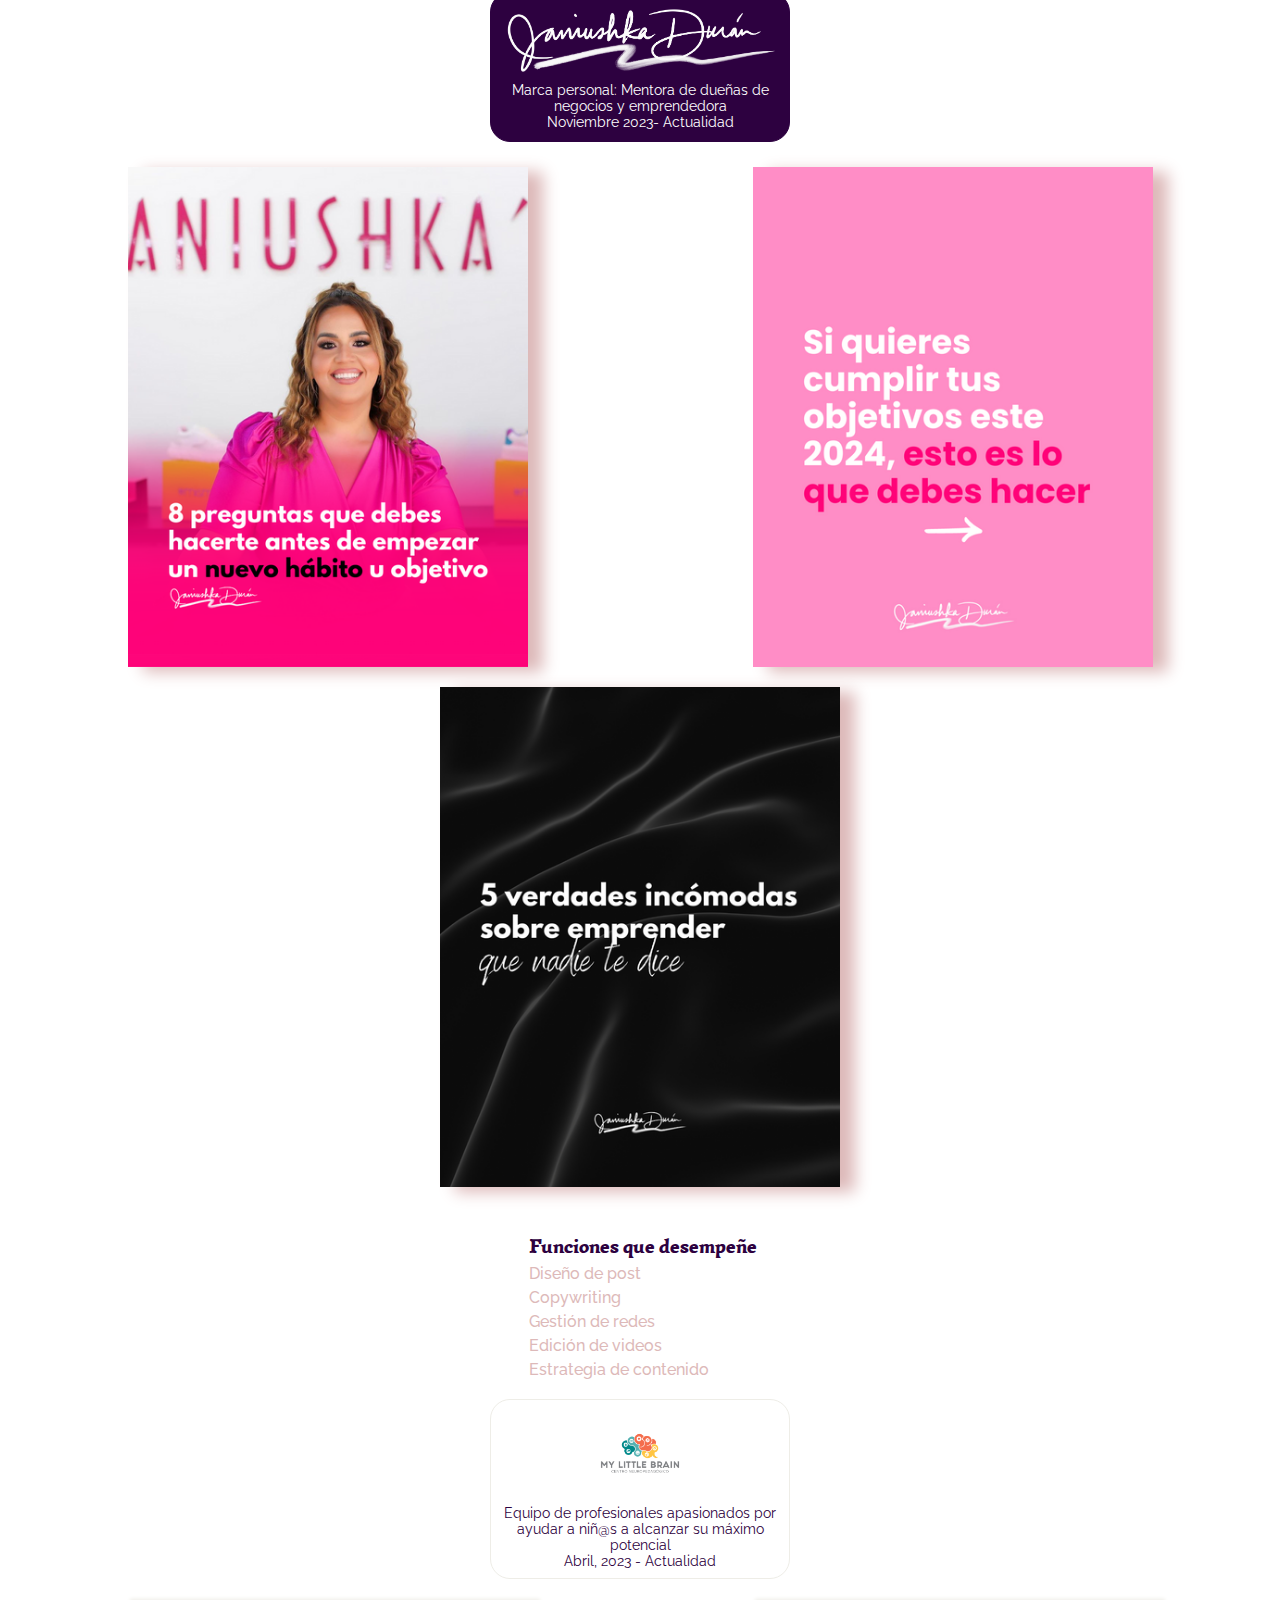
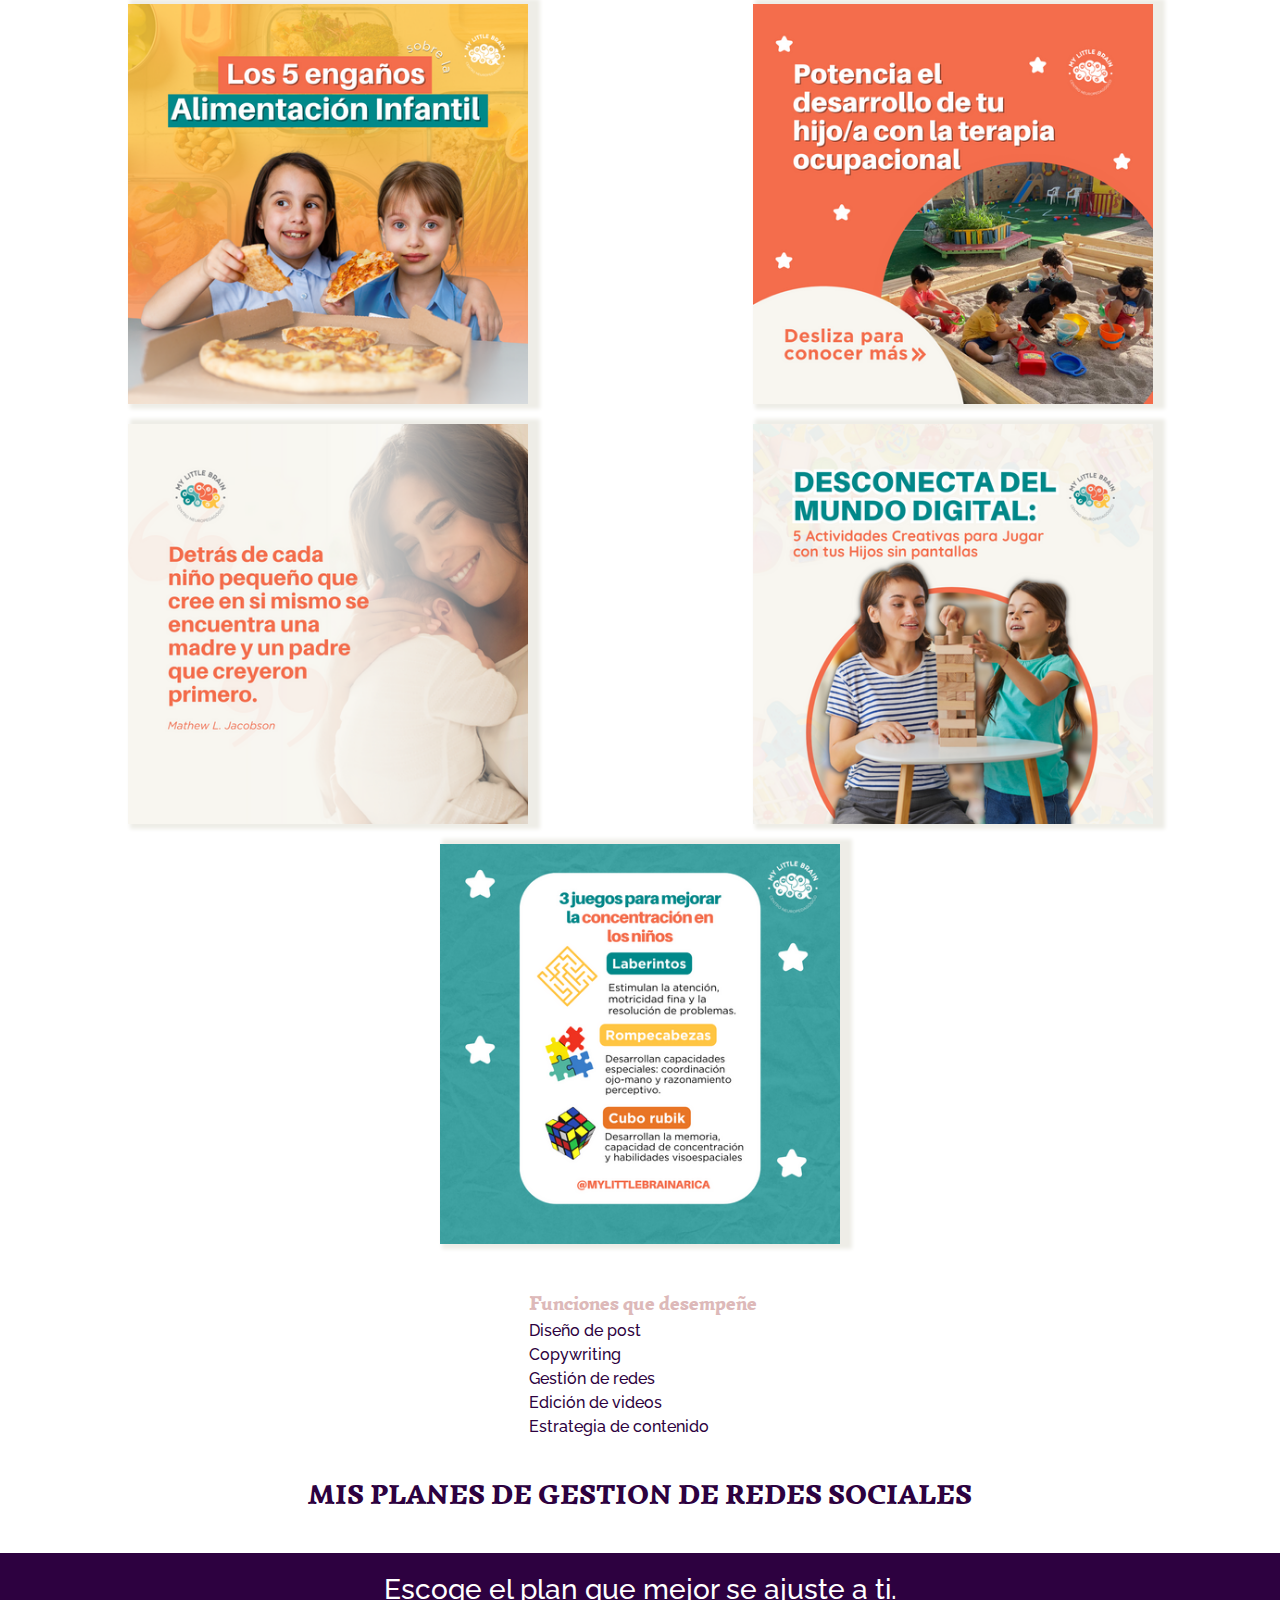
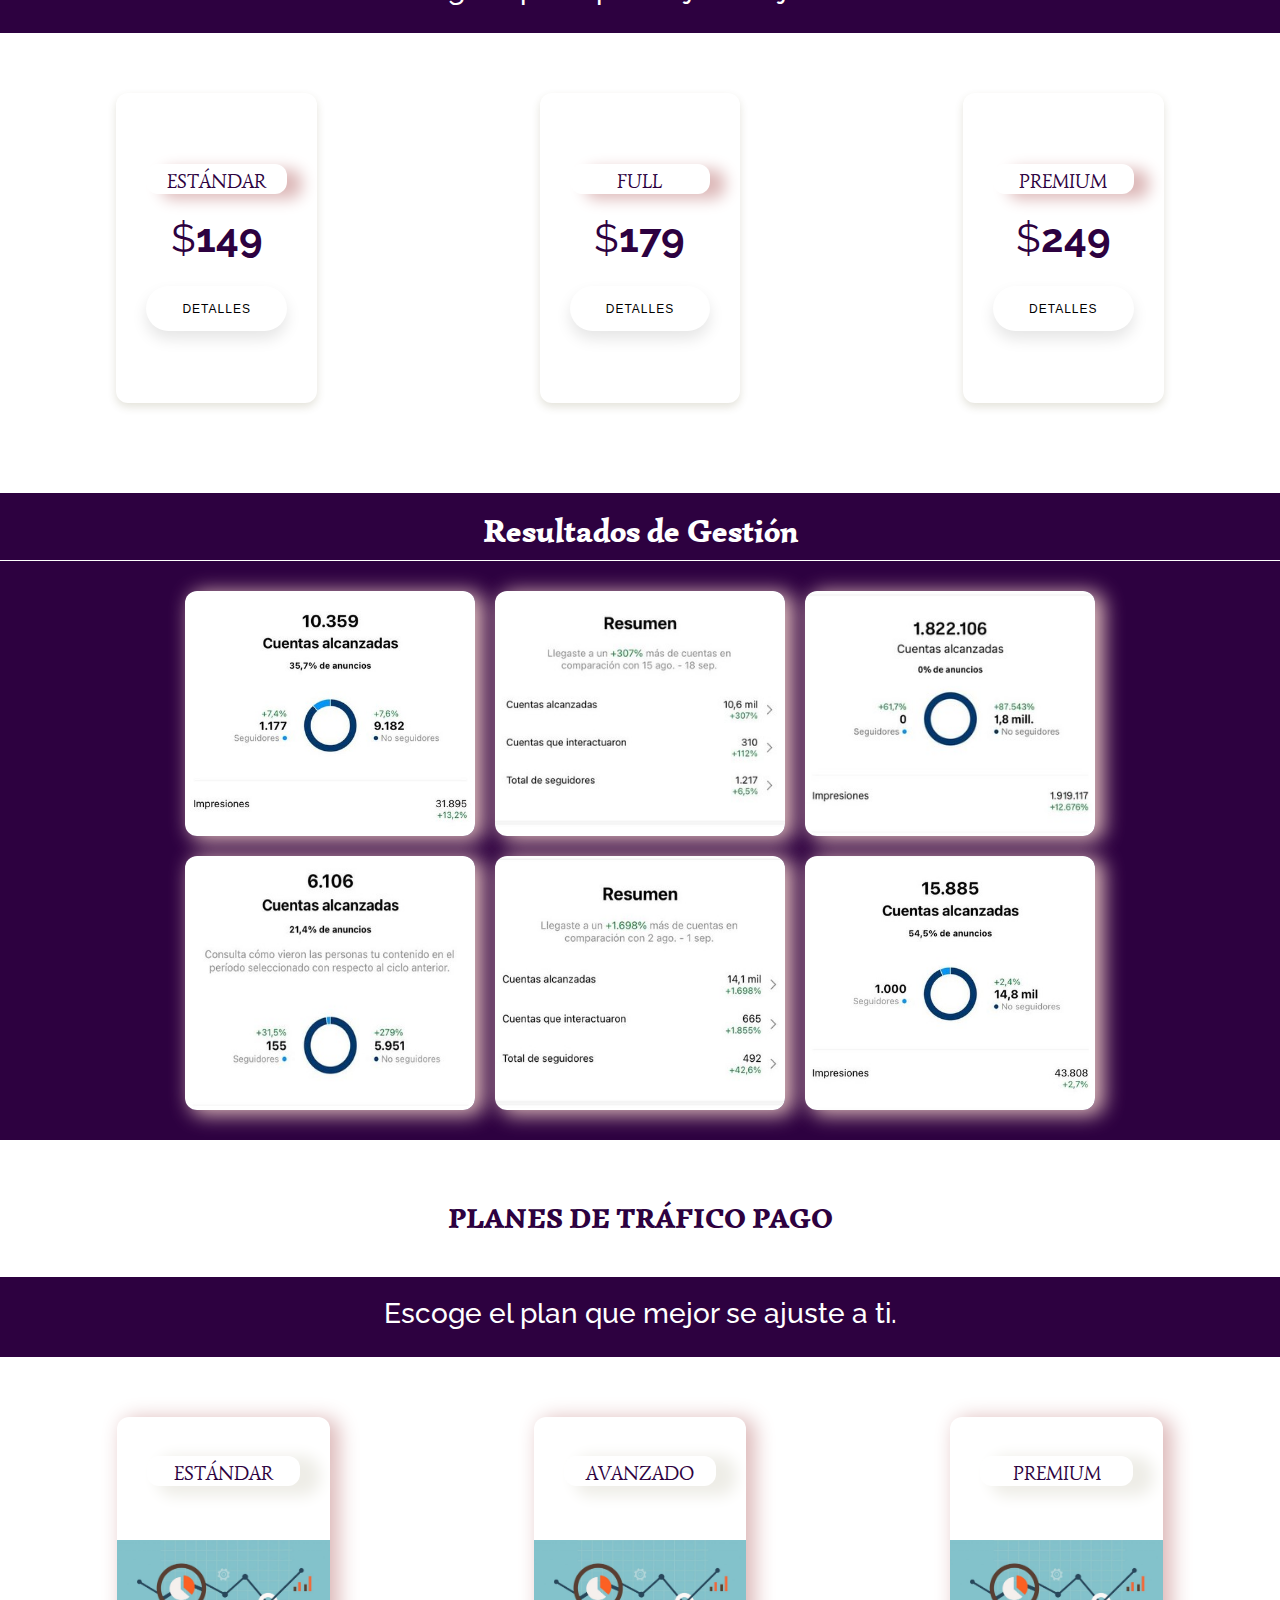
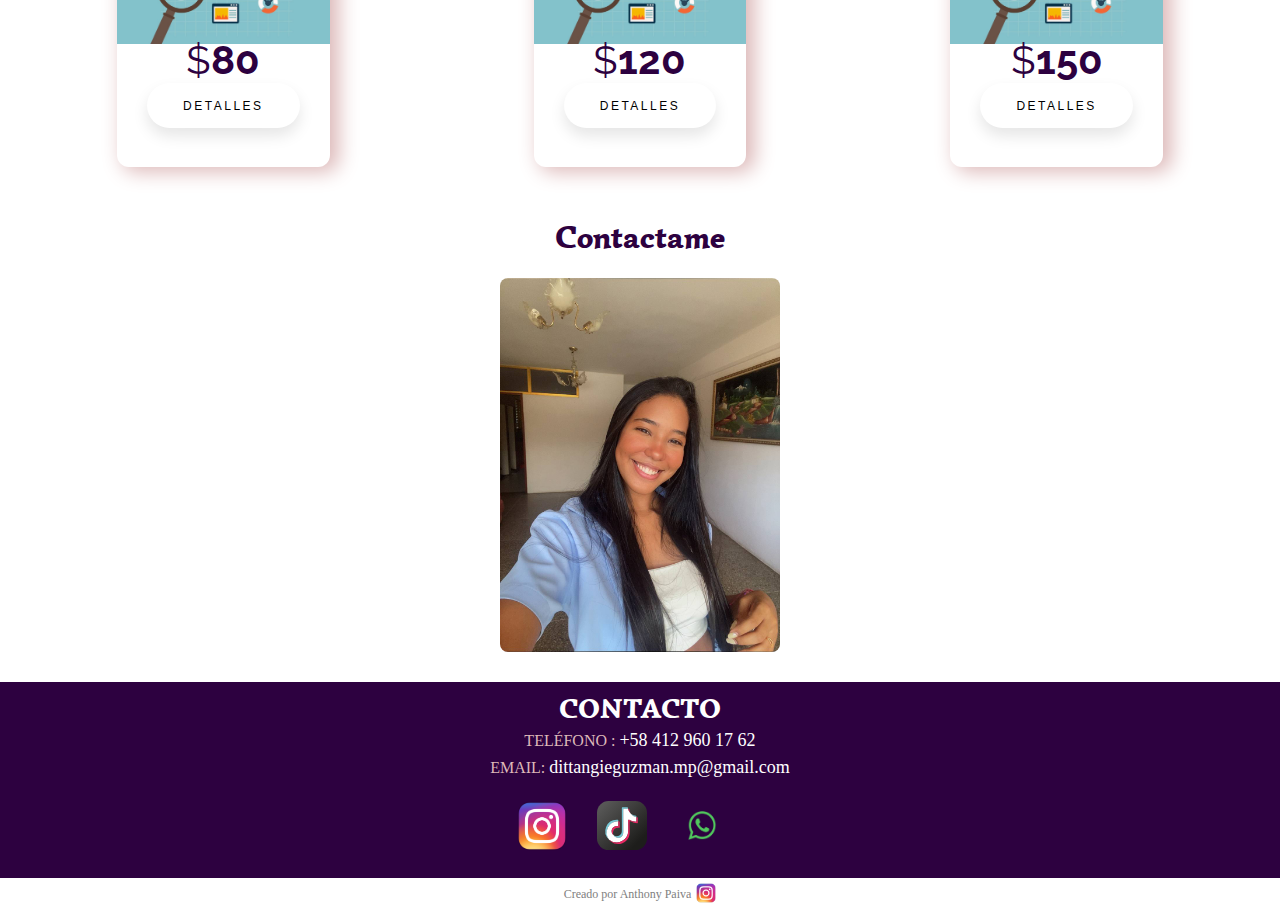
==== commit d1368977: "depurando el nav que tenia poco height" ====
--- a/index.html
+++ b/index.html
@@ -5,8 +5,9 @@
     <meta name="viewport" content="width=device-width, initial-scale=1.0">
     <link rel="preconnect" href="https://fonts.googleapis.com">
     <link rel="preconnect" href="https://fonts.gstatic.com" crossorigin>
-    <link href="https://fonts.googleapis.com/css2?family=Playfair+Display:ital@0;1&family=Raleway:ital,wght@0,100..900;1,100..900&display=swap" rel="stylesheet">
+    <link href="https://fonts.googleapis.com/css2?family=Playfair+Display:ital@0;1&family=Raleway:ital,wght@0,100..900;1,100..900&family=Simonetta:ital,wght@0,400;0,900;1,400;1,900&display=swap" rel="stylesheet">
     <link rel="stylesheet" href="./style.css">
+    <link rel="stylesheet" href="./src/css/tablet-pc.css" media="(min-width:768px)">
     <title>Dittangie Guzman</title>
 </head>
 <body>
@@ -36,8 +37,7 @@
 <main>
     
 <section class="container--title-community">
-            <h2>Community Manager </h2>
-            <h2>Social Media Manager</h2>
+    <h2>Social Media Manager</h2>
 
 </section>
 
@@ -300,7 +300,7 @@
 
                 <article class="plans-container--card--trafico">
                     <h3>PREMIUM</h3>
-                    <p><span>$</span>120</p>
+                    <p><span>$</span>150</p>
                     <button id="btn--detalles--premiun--trafico">Detalles</button>
                     
                     <div class="detalles--plan--premiun--trafico" id="premiun--trafico">
@@ -315,15 +315,6 @@
                         <button id="precio--premiun--trafico">Precio</button>
                     </div>
                 </article>
-           </div>
-
-
-           <div class="container--resultado--trafico">
-            <h4>RESULTADOS DE TRÁFICO PAGO</h4>
-            <div class="container--img--resultado--trafico">
-                <img src="./src/images/resultado-trafico.jpg" alt="resultado-trafico">
-                <img src="./src/images/resultado-trafico2.jpg" alt="resultado-trafico">
-            </div>
            </div>
 </section>
 
--- a/style.css
+++ b/style.css
@@ -11,7 +11,9 @@
     box-sizing: border-box;
 }
 
-
+body{
+    margin: 0 auto;
+}
 
 
 /* header */
@@ -92,10 +94,10 @@
 
 
 .container--title-community h2{
-    font-size: 30px;
-    text-align: center;
-    font-family: 'Playfair',sans-serif;
-    font-weight: 600;
+    font-size: 40px;
+    text-align: center;
+    font-family: 'Simonetta',sans-serif;
+    font-weight: 500;
     color: var(--color-principal-morado);
 }
 
@@ -112,7 +114,7 @@
 }
 
 .container--img-quien-soy img{
-    width: 90%;
+    width: 320px;
     height: 100%;
     border-radius: 12px;
 }
@@ -125,7 +127,7 @@
 .container--descripcion-quien-soy h2{
     font-size: 32px;
     text-align: center;
-    font-family: 'Playfair',sans-serif;
+    font-family: 'Simonetta',sans-serif;
     font-weight: lighter;
     margin: 20px 0;
     color: var(--color-principal-morado);
@@ -160,7 +162,7 @@
 .container--formacion  h3 , .container--habilidades h3{
     font-size: 20px;
     text-align: left;
-    font-family: 'Playfair',sans-serif;
+    font-family: 'Simonetta',sans-serif;
     border-bottom: 1px solid white;
     width: 150px;
     font-weight: 500;
@@ -188,7 +190,7 @@
 
 .container--experiencia--laboral h3{
     font-size: 24px;
-    font-family: 'Playfair',sans-serif;
+    font-family: 'Simonetta',sans-serif;
     color: var(--color-principal-morado);
     padding: 10px;
 }
@@ -198,11 +200,10 @@
     height: 120px;
     color: var(--color-principal-morado);
     text-align: justify;
-    margin-bottom: 8apx;
 }
 
 .container--experiencia--laboral div h4{
-    font-family: 'Playfair',sans-serif;
+    font-family: 'Simonetta',sans-serif;
     margin-bottom: 8px;
 }
 
@@ -241,6 +242,8 @@
     font-size: 30px;
     margin: 20px 0;
     color: white;
+    font-family: 'Simonetta',sans-serif;
+
 }
 
 .container--plataformas {
@@ -276,7 +279,7 @@
 .container--trabajos--realizados h3 {
     margin-top: 20px;
     font-size: 28px;
-    font-family: 'Playfair',sans-serif;
+    font-family: 'Simonetta',sans-serif;
     color: var(--color-secundario-salmon);
 }
 
@@ -326,7 +329,7 @@
 }
 
 .container--funciones--fundays h4{
-    font-family: 'Playfair',sans-serif;
+    font-family: 'Simonetta',sans-serif;
     color: var(--color-secundario-salmon);
     font-size: 20px;
     margin-top: 30px;
@@ -392,7 +395,7 @@
     }
     
 .container--funciones--mentoras h4{
-        font-family: 'Playfair',sans-serif;
+    font-family: 'Simonetta',sans-serif;
         color: var(--color-principal-morado);
         font-size: 20px;
     }
@@ -466,7 +469,7 @@
     }
     
 .container--funciones--little--brain h4{
-        font-family: 'Playfair',sans-serif;
+    font-family: 'Simonetta',sans-serif;
         color: var(--color-secundario-salmon);
         font-size: 20px;
     }
@@ -496,7 +499,7 @@
     color: var(--color-principal-morado);
     text-align: center;
     margin: 40px auto;
-    font-family: 'Playfair',sans-serif;
+    font-family: 'Simonetta',sans-serif;
 
 }
 
@@ -538,16 +541,13 @@
     border-radius: 12px;
     padding: 30px;
     box-shadow: 0 4px 8px rgba(89,79,30,0.16);
-    background-size: 70px , 70px , 60px;
-    background-image: url(./src/assets/instagram.png) , url(./src/assets/tiktok.svg)  , url(./src/assets/facebook.svg);
-    background-position: left top , right bottom , center ;
-    background-repeat: no-repeat;
+   
 }
 
 .plans-container--card h3{
     font-size: 20px;
     margin: 0  0 20px 0;
-    font-family: 'Playfair',sans-serif;
+    font-family: 'Simonetta',sans-serif;
     font-weight: 400;
     color: var(--color-principal-morado);
     background-color: white;
@@ -564,6 +564,7 @@
     font-family: 'Raleway', sans-serif;
     font-size:40px;
     font-weight: bolder;
+    color: var(--color-principal-morado);
 }
 
 .plans-container--card p span {
@@ -635,12 +636,12 @@
 }
 
 .title--resultados--redes{
-    font-size: 28px;
+    font-size: 32px;
     text-align: center;
     color: white;
     padding: 8px;
-    font-family: 'Playfair',sans-serif;
-    font-weight: 400;
+    font-family: 'Simonetta',sans-serif;
+    font-weight: bold;
     margin-top: 10px;
     border-bottom: 1px solid white;
 }
@@ -676,7 +677,7 @@
     color: var(--color-principal-morado);
     text-align: center;
     margin: 40px auto;
-    font-family: 'Playfair', sans-serif;
+    font-family: 'Simonetta',sans-serif;
 }
 
 .container--title-trafico p {
@@ -729,7 +730,7 @@
 .plans-container--card--trafico h3{
     font-size: 20px;
     margin: 0 0 130px 0;
-    font-family: 'Playfair', sans-serif;
+    font-family: 'Simonetta',sans-serif;
     font-weight: 400;
     color: var(--color-principal-morado);
     background-color: white;
@@ -817,36 +818,6 @@
 
 
 
-.container--resultado--trafico{
-    display: flex;
-    flex-direction: column;
-    align-items: center;
-    justify-content: center;
-    margin-top: 30px;
-}
-
-.container--resultado--trafico h4{
-    font-size: 24px;
-    text-align: center;
-    color: var(--color-secundario-salmon);
-}
-
-.container--img--resultado--trafico {
-    display: flex;
-    flex-direction: column;
-    width: 100%;
-    gap: 15px;
-}
-
-.container--img--resultado--trafico img{
-    min-width: 280px;
-    max-width: 400px;
-    height: 100px;
-    width: 90%;
-    margin: 0 auto;
-    border-radius: 12px;
-}
-
 
 /*FOOTER*/
 
@@ -860,6 +831,7 @@
     font-size: 32px;
     text-align: center;
     margin-bottom: 20px;
+    font-family: 'Simonetta',sans-serif;
     color: var(--color-principal-morado);
 }
 
@@ -884,6 +856,8 @@
     font-size: 28px;
     text-align: center;
     color: white;
+    font-family: 'Simonetta',sans-serif;
+
 }
 
 .container--info--contacto p {
--- a/src/css/tablet-pc.css
+++ b/src/css/tablet-pc.css
@@ -0,0 +1,77 @@
+header {
+    padding: 0 50px;
+    
+}
+.container--img-quien-soy img {
+    width: 400px;
+}
+
+nav {
+    text-align: center;
+    height: 70vh;
+}
+
+.container--descripcion-quien-soy{
+    width: 90%;
+    align-items: center;
+    justify-content: center;
+    margin: 0 auto;
+}
+
+.container-habilidades--plataformnas {
+    flex-direction: row;
+    width: 100%;
+    margin: 0 auto;
+    justify-content: center;
+}
+
+.container--experiencia--laboral {
+    color: white;
+}
+
+.container--img-fundays,
+.container--img--mentoras,
+.container--img--little--brain
+ {
+    flex-wrap: wrap;
+    padding: 25px;
+    flex-direction: row;
+}
+
+.container--img-fundays img,
+.container--img--mentoras img,
+.container--img--little--brain img
+ {
+    max-width: 400px;
+}
+
+.plan--redes--title p , .container--title-trafico p{
+    height: 80px;
+    font-size: 28px;
+    padding-top: 20px;
+    font-weight: 500;
+}
+
+.container--img--resultados--redes{
+    flex-direction: row;
+    flex-wrap: wrap;
+    justify-content: center;   
+}
+
+
+
+.container--img--resultados--redes img {
+    width: 290px;
+}
+
+.container--info--contacto{
+    align-items: center;
+    justify-content: space-around;
+}
+.container--info--contacto p {
+    margin: 0 auto;
+}
+
+.container--info--contacto img{
+    margin-right: 30px;
+}